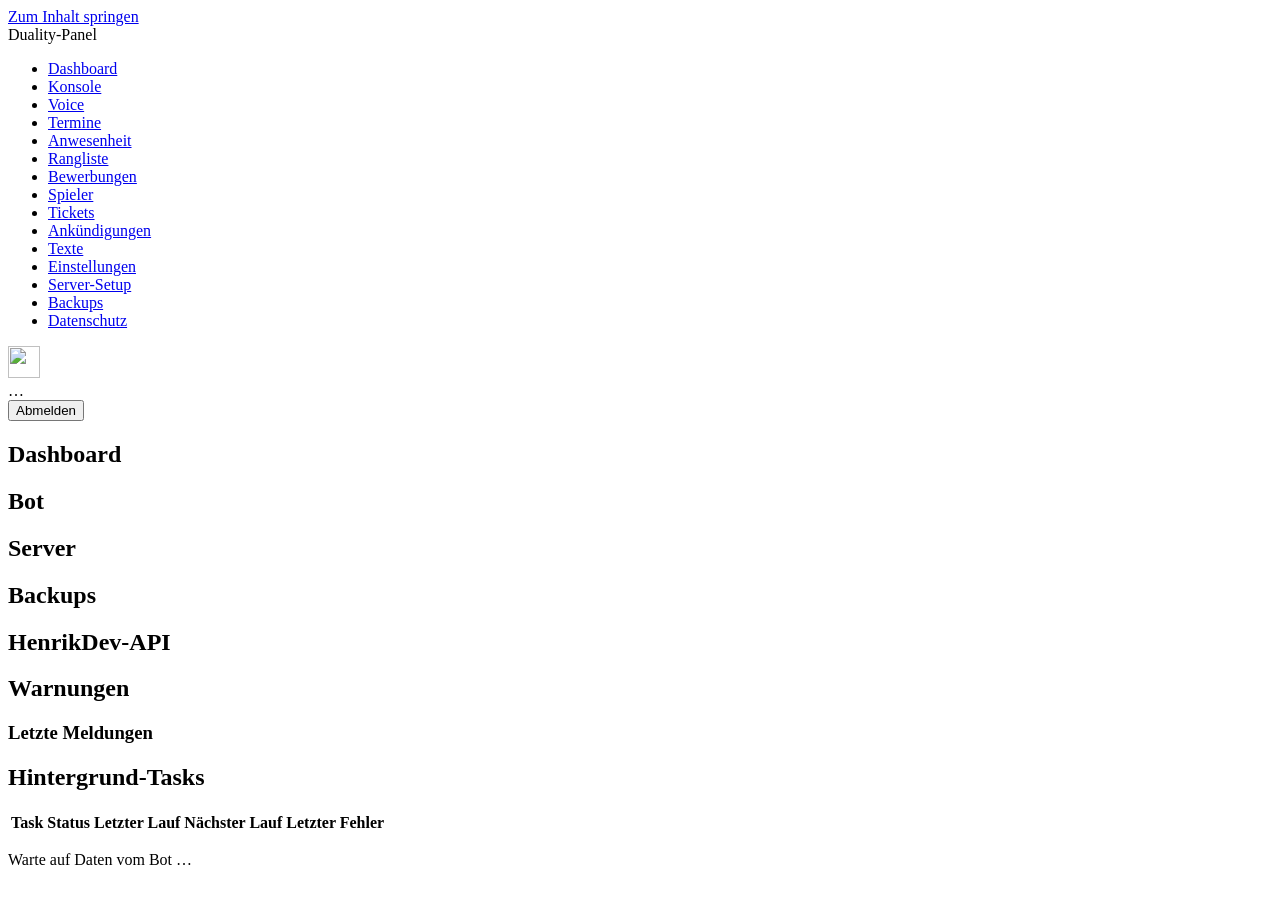
==== panel_static/index.html @ 7f87f7dc "Server-Setup als Diff: Vorschau im Panel, Anwenden für Owner mit Bestätigung" ====
<!doctype html>
<html lang="de">
<head>
  <meta charset="utf-8">
  <meta name="viewport" content="width=device-width, initial-scale=1">
  <title>Duality-Panel</title>
  <link rel="stylesheet" href="/static/panel.css">
  <script src="/static/panel.js" defer></script>
</head>
<body>
  <a class="skip-link" href="#main">Zum Inhalt springen</a>
  <div class="layout">
    <header class="sidebar">
      <div class="brand"><span class="brand-mark" aria-hidden="true"></span>Duality-Panel</div>
      <nav aria-label="Bereiche">
        <ul id="nav">
          <li><a href="#dashboard" data-page="dashboard" data-level="1">Dashboard</a></li>
          <li><a href="#konsole" data-page="konsole" data-level="1">Konsole</a></li>
          <li><a href="#voice" data-page="voice" data-level="1">Voice</a></li>
          <li><a href="#termine" data-page="termine" data-level="1">Termine</a></li>
          <li><a href="#anwesenheit" data-page="anwesenheit" data-level="1">Anwesenheit</a></li>
          <li><a href="#rangliste" data-page="rangliste" data-level="1">Rangliste</a></li>
          <li><a href="#bewerbungen" data-page="bewerbungen" data-level="1">Bewerbungen</a></li>
          <li><a href="#spieler" data-page="spieler" data-level="1">Spieler</a></li>
          <li><a href="#tickets" data-page="tickets" data-level="1">Tickets</a></li>
          <li><a href="#ankuendigungen" data-page="ankuendigungen" data-level="2">Ankündigungen</a></li>
          <li><a href="#texte" data-page="texte" data-level="2">Texte</a></li>
          <li><a href="#einstellungen" data-page="einstellungen" data-level="2">Einstellungen</a></li>
          <li><a href="#setup" data-page="setup" data-level="2">Server-Setup</a></li>
          <li><a href="#backups" data-page="backups" data-level="3">Backups</a></li>
          <li><a href="#datenschutz" data-page="datenschutz" data-level="2">Datenschutz</a></li>
        </ul>
      </nav>
      <div class="user">
        <img id="user-avatar" src="data:," alt="" width="32" height="32">
        <div>
          <div id="user-name">…</div>
          <div class="muted" id="user-role"></div>
        </div>
        <button type="button" class="small" id="logout">Abmelden</button>
      </div>
    </header>

    <main id="main" tabindex="-1">
      <div class="banner" id="connection-banner" role="status" hidden></div>

      <section id="page-dashboard" class="page" aria-labelledby="title-dashboard">
        <h1 id="title-dashboard">Dashboard</h1>
        <div class="grid">
          <article class="card" aria-labelledby="card-bot">
            <h2 id="card-bot">Bot</h2>
            <dl class="stat-list" id="dash-bot"></dl>
          </article>
          <article class="card" aria-labelledby="card-guild">
            <h2 id="card-guild">Server</h2>
            <dl class="stat-list" id="dash-guild"></dl>
          </article>
          <article class="card" aria-labelledby="card-backup">
            <h2 id="card-backup">Backups</h2>
            <dl class="stat-list" id="dash-backup"></dl>
          </article>
          <article class="card" aria-labelledby="card-api">
            <h2 id="card-api">HenrikDev-API</h2>
            <dl class="stat-list" id="dash-api"></dl>
          </article>
        </div>
        <article class="card spaced" aria-labelledby="card-alerts">
          <h2 id="card-alerts">Warnungen</h2>
          <p class="muted small" id="dash-alert-channel"></p>
          <ul class="alert-list" id="dash-alerts-active" aria-label="Aktive Probleme"></ul>
          <h3 class="small muted">Letzte Meldungen</h3>
          <ul class="alert-list" id="dash-alerts-recent" aria-label="Letzte Meldungen"></ul>
        </article>
        <article class="card spaced" aria-labelledby="card-tasks">
          <h2 id="card-tasks">Hintergrund-Tasks</h2>
          <div class="table-wrap">
            <table>
              <thead>
                <tr><th scope="col">Task</th><th scope="col">Status</th><th scope="col">Letzter Lauf</th><th scope="col">Nächster Lauf</th><th scope="col">Letzter Fehler</th></tr>
              </thead>
              <tbody id="dash-tasks"></tbody>
            </table>
          </div>
        </article>
        <p class="muted small" id="dash-updated">Warte auf Daten vom Bot …</p>
      </section>

      <section id="page-voice" class="page" aria-labelledby="title-voice" hidden>
        <h1 id="title-voice">Voice-Kanäle</h1>
        <div class="toolbar">
          <p class="muted" id="voice-summary" role="status">Warte auf Daten vom Bot …</p>
          <label><input type="checkbox" id="voice-hide-empty"> Leere Kanäle ausblenden</label>
        </div>
        <div class="voice-grid" id="voice-list"></div>
      </section>

      <section id="page-termine" class="page" aria-labelledby="title-termine" hidden>
        <h1 id="title-termine">Termine</h1>
        <div class="toolbar">
          <div role="group" aria-label="Ansicht">
            <button type="button" id="events-view-list" aria-pressed="true">Liste</button>
            <button type="button" id="events-view-calendar" aria-pressed="false">Kalender</button>
          </div>
          <label for="events-range">Zeitraum</label>
          <select id="events-range">
            <option value="upcoming">Kommende</option>
            <option value="past">Vergangene</option>
            <option value="all">Alle</option>
          </select>
          <button type="button" class="primary" id="event-new">Neuer Termin</button>
          <span class="muted" id="events-message" role="status"></span>
        </div>
        <div class="card table-wrap" id="events-list-view">
          <table>
            <thead>
              <tr><th scope="col">Wann</th><th scope="col">Termin</th><th scope="col">Antworten</th><th scope="col">Erinnerungen</th><th scope="col"><span class="visually-hidden">Aktionen</span></th></tr>
            </thead>
            <tbody id="events-list"></tbody>
          </table>
        </div>
        <div class="card" id="events-calendar-view" hidden>
          <div class="toolbar calendar-nav">
            <button type="button" id="calendar-prev" aria-label="Vorheriger Monat">‹</button>
            <h2 id="calendar-title" aria-live="polite"></h2>
            <button type="button" id="calendar-next" aria-label="Nächster Monat">›</button>
          </div>
          <div class="table-wrap">
            <table class="calendar">
              <thead><tr><th scope="col">Mo</th><th scope="col">Di</th><th scope="col">Mi</th><th scope="col">Do</th><th scope="col">Fr</th><th scope="col">Sa</th><th scope="col">So</th></tr></thead>
              <tbody id="calendar-body"></tbody>
            </table>
          </div>
        </div>
        <p class="muted small">Termine und Antworten werden nach der Löschfrist (90 Tage) automatisch entfernt.</p>
      </section>

      <section id="page-anwesenheit" class="page" aria-labelledby="title-anwesenheit" hidden>
        <h1 id="title-anwesenheit">Anwesenheit</h1>
        <p class="muted" id="attendance-rules"></p>
        <div class="toolbar">
          <label for="attendance-days">Zeitraum</label>
          <select id="attendance-days">
            <option value="7">Letzte 7 Tage</option>
            <option value="14">Letzte 14 Tage</option>
            <option value="30" selected>Letzte 30 Tage</option>
            <option value="60">Letzte 60 Tage</option>
            <option value="90">Letzte 90 Tage</option>
          </select>
          <a class="button small" id="attendance-csv" href="/api/attendance.csv?days=30" download>Als CSV exportieren</a>
          <span class="muted" id="attendance-summary" role="status"></span>
        </div>
        <div class="card table-wrap">
          <table>
            <thead>
              <tr>
                <th scope="col" aria-sort="ascending"><button type="button" class="sort" data-sort="name">Spieler</button></th>
                <th scope="col"><button type="button" class="sort" data-sort="going">Dabei</button></th>
                <th scope="col"><button type="button" class="sort" data-sort="maybe">Vielleicht</button></th>
                <th scope="col"><button type="button" class="sort" data-sort="declined">Absage</button></th>
                <th scope="col"><button type="button" class="sort" data-sort="none">Keine Reaktion</button></th>
                <th scope="col"><button type="button" class="sort" data-sort="total">Termine</button></th>
                <th scope="col"><button type="button" class="sort" data-sort="rate">Quote</button></th>
              </tr>
            </thead>
            <tbody id="attendance-list"></tbody>
          </table>
        </div>
      </section>

      <section id="page-rangliste" class="page" aria-labelledby="title-rangliste" hidden>
        <h1 id="title-rangliste">Rangliste</h1>
        <p class="muted">Wie <code>/rangliste</code>: alle Spieler mit verknüpfter Riot-ID, höchster Rang zuerst. Der Verlauf zeigt jede Rangänderung seit dem Verknüpfen.</p>
        <div class="card table-wrap">
          <table>
            <thead>
              <tr><th scope="col">Platz</th><th scope="col">Spieler</th><th scope="col">Rang</th><th scope="col">Letzter Abgleich</th><th scope="col">Verlauf</th></tr>
            </thead>
            <tbody id="ranking-list"></tbody>
          </table>
        </div>
      </section>

      <section id="page-bewerbungen" class="page" aria-labelledby="title-bewerbungen" hidden>
        <h1 id="title-bewerbungen">Bewerbungen</h1>
        <p class="muted">Entschieden wird weiter in Discord über die Abstimmung unter der Bewerbung. Die Angaben der Bewerber
          (Name, Kurs, Tracker-Link) stehen nur in der Discord-Nachricht. Abgelehnte und geschlossene Bewerbungen löscht der Bot nach der Löschfrist.</p>
        <div class="toolbar">
          <label for="application-filter">Status</label>
          <select id="application-filter">
            <option value="all">Alle</option>
            <option value="pending">Offen</option>
            <option value="accepted">Angenommen</option>
            <option value="declined">Abgelehnt</option>
            <option value="left">Geschlossen (Server verlassen)</option>
          </select>
          <span class="muted" id="application-count" role="status"></span>
          <button type="button" class="danger" id="new-season" data-level="2">Neue Saison …</button>
        </div>
        <div class="card table-wrap">
          <table>
            <thead>
              <tr><th scope="col">Bewerber</th><th scope="col">Status</th><th scope="col">Eingang</th><th scope="col">Stimmen</th><th scope="col">Entschieden von</th><th scope="col">Nachricht</th></tr>
            </thead>
            <tbody id="application-list"></tbody>
          </table>
        </div>
      </section>

      <section id="page-spieler" class="page" aria-labelledby="title-spieler" hidden>
        <h1 id="title-spieler">Spieler &amp; Profile</h1>
        <p class="muted">Profile aus <code>/riot-id</code> und Bewerbungen. Der Rang wird täglich automatisch abgeglichen.</p>
        <div class="toolbar">
          <label><input type="checkbox" id="players-only" checked> Nur Spieler</label>
          <label class="visually-hidden" for="player-search">Spieler suchen</label>
          <input type="search" id="player-search" placeholder="Name oder Riot-ID …">
          <span class="muted" id="player-message" role="status"></span>
        </div>
        <div class="card table-wrap">
          <table>
            <thead>
              <tr><th scope="col">Person</th><th scope="col">Rolle</th><th scope="col">Riot-ID</th><th scope="col">Rang</th><th scope="col">Letzter Abgleich</th><th scope="col">Main-Rolle</th><th scope="col">Spielbar</th><th scope="col"><span class="visually-hidden">Aktion</span></th></tr>
            </thead>
            <tbody id="player-list"></tbody>
          </table>
        </div>
      </section>

      <section id="page-tickets" class="page" aria-labelledby="title-tickets" hidden>
        <h1 id="title-tickets">Tickets</h1>
        <p class="muted">Die Inhalte stehen nur im privaten Thread in Discord; hier gibt es bewusst nur Status und Link.</p>
        <div class="toolbar">
          <label for="ticket-filter">Anzeigen</label>
          <select id="ticket-filter">
            <option value="open">Offene</option>
            <option value="closed">Geschlossene</option>
            <option value="all">Alle</option>
          </select>
          <span class="muted" id="ticket-count" role="status"></span>
        </div>
        <div class="card table-wrap">
          <table>
            <thead>
              <tr><th scope="col">Gemeldet von</th><th scope="col">Status</th><th scope="col">Erstellt</th><th scope="col">Geschlossen</th><th scope="col">Thread</th></tr>
            </thead>
            <tbody id="ticket-list"></tbody>
          </table>
        </div>
      </section>

      <section id="page-ankuendigungen" class="page" aria-labelledby="title-ankuendigungen" hidden>
        <h1 id="title-ankuendigungen">Ankündigungen</h1>
        <div class="text-layout">
          <form class="card form-grid" id="announcement-form">
            <h2 id="announcement-form-title">Neue Ankündigung</h2>
            <p class="muted small" id="announcement-sent-note" hidden>Diese Ankündigung ist schon gesendet: Nur der Inhalt lässt sich ändern, Kanal und Erwähnung bleiben, und es gibt keinen neuen Ping.</p>
            <label for="announcement-channel">Kanal</label>
            <select id="announcement-channel" required></select>
            <label for="announcement-ping">Erwähnung</label>
            <select id="announcement-ping"><option value="">Niemand</option></select>
            <label for="announcement-title">Titel</label>
            <input id="announcement-title" maxlength="256">
            <label for="announcement-description">Text (Discord-Markdown)</label>
            <textarea id="announcement-description" rows="8" maxlength="4096"></textarea>
            <label for="announcement-color">Farbe</label>
            <input type="color" id="announcement-color" value="#6e46ff">
            <label for="announcement-image">Bild (https-Adresse, optional)</label>
            <input id="announcement-image" type="url" placeholder="https://…">
            <label for="announcement-thumbnail">Vorschaubild oben rechts (https-Adresse, optional)</label>
            <input id="announcement-thumbnail" type="url" placeholder="https://…">
            <label for="announcement-footer">Fußzeile (optional)</label>
            <input id="announcement-footer" maxlength="2048">
            <fieldset class="fieldset">
              <legend>Felder (optional, höchstens 10)</legend>
              <div id="announcement-fields"></div>
              <button type="button" class="small" id="announcement-add-field">Feld hinzufügen</button>
            </fieldset>
            <fieldset class="fieldset" id="announcement-when">
              <legend>Zeitpunkt</legend>
              <label><input type="radio" name="announcement-when" value="now" checked> Sofort senden</label>
              <label><input type="radio" name="announcement-when" value="later"> Planen für (Berliner Zeit)</label>
              <input type="datetime-local" id="announcement-send-at" aria-label="Geplanter Zeitpunkt (Berliner Zeit)">
            </fieldset>
            <p class="form-error" id="announcement-error" role="alert"></p>
            <div class="actions">
              <button type="button" id="announcement-clear">Neu beginnen</button>
              <button type="submit" class="primary" id="announcement-submit">Senden …</button>
            </div>
            <p class="small" id="announcement-message" role="status"></p>
          </form>
          <div>
            <h2 class="small muted">Vorschau</h2>
            <div class="discord-preview">
              <div class="preview-content" id="announcement-preview-content"></div>
              <div class="embed-preview" id="announcement-preview"></div>
            </div>
          </div>
        </div>
        <h2 class="spaced">Geplant und gesendet</h2>
        <div class="card table-wrap">
          <table>
            <thead>
              <tr><th scope="col">Status</th><th scope="col">Kanal</th><th scope="col">Titel</th><th scope="col">Zeitpunkt</th><th scope="col">Von</th><th scope="col"><span class="visually-hidden">Aktionen</span></th></tr>
            </thead>
            <tbody id="announcement-list"></tbody>
          </table>
        </div>
      </section>

      <section id="page-texte" class="page" aria-labelledby="title-texte" hidden>
        <h1 id="title-texte">Texte</h1>
        <p class="muted">Feste Nachrichten in #willkommen, #regeln und #bewerbung werden nach dem Speichern direkt in Discord bearbeitet; Buttons bleiben erhalten.</p>
        <div class="toolbar">
          <label for="text-select">Text</label>
          <select id="text-select"></select>
          <span class="muted small" id="text-meta"></span>
        </div>
        <div class="text-layout">
          <form class="card form-grid" id="text-form">
            <label for="text-editor">Inhalt (Discord-Markdown)</label>
            <textarea id="text-editor" rows="18" aria-describedby="text-counter text-placeholders"></textarea>
            <div class="toolbar">
              <span class="small" id="text-counter" aria-live="polite"></span>
              <span class="muted small" id="text-placeholders"></span>
            </div>
            <p class="form-error" id="text-error" role="alert"></p>
            <div class="actions">
              <button type="button" id="text-reset">Auf Standard zurücksetzen …</button>
              <button type="submit" class="primary" id="text-save">Speichern</button>
            </div>
            <p class="small" id="text-message" role="status"></p>
          </form>
          <div>
            <h2 class="small muted">Vorschau (vereinfacht)</h2>
            <div class="discord-preview"><div class="embed-preview" id="text-preview"></div></div>
            <details class="card spaced">
              <summary>Änderungsverlauf (letzte 20 Fassungen)</summary>
              <ul class="alert-list" id="text-history"></ul>
            </details>
          </div>
        </div>
      </section>

      <section id="page-einstellungen" class="page" aria-labelledby="title-einstellungen" hidden>
        <h1 id="title-einstellungen">Einstellungen</h1>
        <p class="muted">Änderungen wirken sofort, ohne Neustart, und landen mit altem und neuem Wert im Audit-Log.</p>
        <div class="settings-list" id="settings-list"></div>
      </section>

      <section id="page-datenschutz" class="page" aria-labelledby="title-datenschutz" hidden>
        <h1 id="title-datenschutz">Datenschutz</h1>
        <p class="muted">Auskunft und Löschung wie bei <code>/meine-daten</code>, für Anfragen per Mail oder von Personen, die den Server schon verlassen haben.
          Ins Audit-Log kommt nur, dass und von wem eine Auskunft oder Löschung erfolgte, nie die Daten selbst.</p>
        <form class="toolbar" id="privacy-search-form" role="search">
          <label for="privacy-query">Name oder User-ID</label>
          <input type="search" id="privacy-query" required minlength="2" placeholder="z. B. Max oder 123456789012345678">
          <button type="submit" class="primary">Suchen</button>
          <span class="muted small" id="privacy-search-message" role="status"></span>
        </form>
        <ul class="alert-list card" id="privacy-results" hidden></ul>
        <article class="card spaced" id="privacy-detail" hidden aria-labelledby="privacy-person">
          <h2 id="privacy-person"></h2>
          <div class="table-wrap">
            <table>
              <thead><tr><th scope="col">Bereich</th><th scope="col">Einträge</th></tr></thead>
              <tbody id="privacy-sections"></tbody>
            </table>
          </div>
          <details class="spaced">
            <summary>Vollständige Auskunft (JSON)</summary>
            <pre class="log" id="privacy-json"></pre>
          </details>
          <div class="toolbar spaced">
            <a class="button" id="privacy-download" download>Als JSON herunterladen</a>
          </div>
          <form class="form-grid spaced" id="privacy-delete-form">
            <h3>Daten löschen</h3>
            <p class="muted small">Gelöscht werden Profil, Rangverlauf, Teamname, Terminantworten und Bewerbungen samt Nachricht im Staff-Kanal.
              Tickets und Staff-Stimmen bleiben als Nachweis; bei Änderungen im Panel wird nur der Name entfernt. Discord-Rollen und Nachrichten bleiben.
              In Datenbank-Backups stehen die Daten noch, bis diese nach ihrer Aufbewahrungsfrist (Standard 14 Tage) gelöscht werden.</p>
            <label for="privacy-reason">Grund / Anfrage vom (Pflicht)</label>
            <input id="privacy-reason" required minlength="3" maxlength="300" placeholder="z. B. Mail vom 21.10.2026">
            <p class="form-error" id="privacy-error" role="alert"></p>
            <div class="actions"><button type="submit" class="danger">Daten löschen …</button></div>
            <p class="small" id="privacy-message" role="status"></p>
          </form>
        </article>
      </section>

      <section id="page-setup" class="page" aria-labelledby="title-setup" hidden>
        <h1 id="title-setup">Server-Setup</h1>
        <p class="muted">Vorschau dessen, was <code>main.py --apply</code> am Server ändern würde: fehlende Rollen und Kanäle, Rechte,
          Aufräumschritte und die festen Nachrichten. Anwenden darf nur der Owner.</p>
        <div class="toolbar">
          <button type="button" id="setup-refresh">Vorschau neu laden</button>
          <button type="button" class="danger" id="setup-apply" data-level="3" disabled>Anwenden …</button>
          <span class="muted" id="setup-summary" role="status"></span>
        </div>
        <p class="form-error" id="setup-error" role="alert"></p>
        <div id="setup-groups"></div>
      </section>

      <section id="page-backups" class="page" aria-labelledby="title-backups" hidden>
        <h1 id="title-backups">Backups</h1>
        <p class="muted">Jeden Tag um 4:00 Uhr sichert der Bot die Datenbank; alte Backups löscht er nach der eingestellten Frist.
          Zurückspielen geht nur direkt auf dem Server (README, „Backup zurückspielen“). Jeder Download wird im Audit-Log vermerkt.</p>
        <div class="toolbar">
          <button type="button" class="primary" id="backup-create">Jetzt Backup erstellen</button>
          <span id="backup-message" role="status"></span>
        </div>
        <div class="card table-wrap">
          <table>
            <thead>
              <tr><th scope="col">Datei</th><th scope="col">Erstellt</th><th scope="col">Größe</th><th scope="col"><span class="visually-hidden">Aktion</span></th></tr>
            </thead>
            <tbody id="backup-list"></tbody>
          </table>
        </div>
      </section>

      <section id="page-konsole" class="page" aria-labelledby="title-konsole" hidden>
        <h1 id="title-konsole">Konsole</h1>
        <div class="console">
          <div class="console-toolbar">
            <fieldset>
              <legend>Angezeigte Level</legend>
              <label><input type="checkbox" name="log-level" value="DEBUG"> Debug</label>
              <label><input type="checkbox" name="log-level" value="INFO" checked> Info</label>
              <label><input type="checkbox" name="log-level" value="WARNING" checked> Warnung</label>
              <label><input type="checkbox" name="log-level" value="ERROR" checked> Fehler</label>
            </fieldset>
            <label class="visually-hidden" for="log-search">Im Log suchen</label>
            <input type="search" id="log-search" placeholder="Im Log suchen …">
            <button type="button" id="log-pause" aria-pressed="false">Auto-Scroll pausieren</button>
          </div>
          <ol class="log" id="log" aria-label="Log-Ausgabe"></ol>
          <form class="command-line" id="command-form" autocomplete="off">
            <label class="visually-hidden" for="command-input">Befehl</label>
            <input id="command-input" list="command-list" placeholder="Befehl, z. B. help (Tab ergänzt, ↑/↓ Verlauf)"
                   spellcheck="false" autocapitalize="off" maxlength="2100">
            <datalist id="command-list"></datalist>
            <button type="submit" class="primary">Ausführen</button>
          </form>
        </div>
      </section>
    </main>
  </div>

  <dialog id="event-dialog" aria-labelledby="event-dialog-title">
    <form id="event-form" class="form-grid">
      <h2 id="event-dialog-title">Neuer Termin</h2>
      <label for="event-title">Titel</label>
      <input id="event-title" required maxlength="100">
      <label for="event-start">Datum und Uhrzeit (Berliner Zeit)</label>
      <input id="event-start" type="datetime-local" required>
      <label for="event-details">Infos (optional)</label>
      <textarea id="event-details" rows="4" maxlength="1000"></textarea>
      <label id="event-notify-row" hidden><input type="checkbox" id="event-notify"> Zusagen über eine Verschiebung benachrichtigen (erwähnt nur sie)</label>
      <p class="form-error" id="event-error" role="alert"></p>
      <div class="actions">
        <button type="button" id="event-cancel-dialog">Abbrechen</button>
        <button type="submit" class="primary" id="event-save">Veröffentlichen</button>
      </div>
    </form>
  </dialog>

  <dialog id="confirm-dialog" aria-labelledby="confirm-title">
    <form method="dialog">
      <h2 id="confirm-title">Wirklich ausführen?</h2>
      <p id="confirm-text"></p>
      <p class="mono" id="confirm-command"></p>
      <label id="confirm-option-row" hidden><input type="checkbox" id="confirm-option"> <span id="confirm-option-text"></span></label>
      <div class="actions">
        <button value="cancel" type="submit" autofocus>Abbrechen</button>
        <button value="ok" type="submit" class="danger" id="confirm-ok">Ausführen</button>
      </div>
    </form>
  </dialog>
  </div>
</body>
</html>
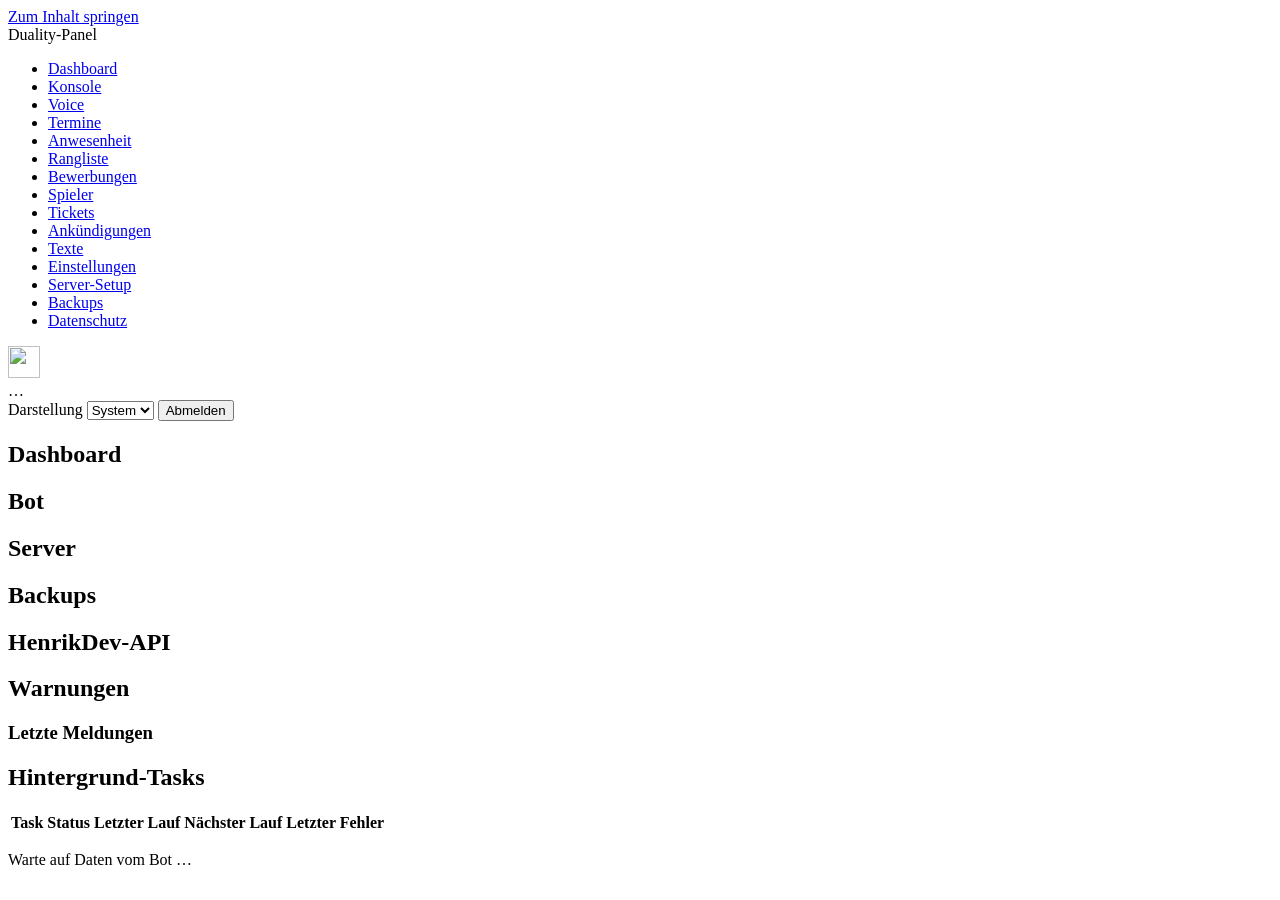
==== commit c827c7fd: "Panel-Design: daisyUI mit Duality-Farben, helles und dunkles Theme mit Umschalter" ====
--- a/panel_static/index.html
+++ b/panel_static/index.html
@@ -4,6 +4,8 @@
   <meta charset="utf-8">
   <meta name="viewport" content="width=device-width, initial-scale=1">
   <title>Duality-Panel</title>
+  <script src="/static/theme.js"></script>
+  <link rel="stylesheet" href="/static/daisyui.css">
   <link rel="stylesheet" href="/static/panel.css">
   <script src="/static/panel.js" defer></script>
 </head>
@@ -13,7 +15,7 @@
     <header class="sidebar">
       <div class="brand"><span class="brand-mark" aria-hidden="true"></span>Duality-Panel</div>
       <nav aria-label="Bereiche">
-        <ul id="nav">
+        <ul class="menu" id="nav">
           <li><a href="#dashboard" data-page="dashboard" data-level="1">Dashboard</a></li>
           <li><a href="#konsole" data-page="konsole" data-level="1">Konsole</a></li>
           <li><a href="#voice" data-page="voice" data-level="1">Voice</a></li>
@@ -37,12 +39,20 @@
           <div id="user-name">…</div>
           <div class="muted" id="user-role"></div>
         </div>
-        <button type="button" class="small" id="logout">Abmelden</button>
+        <div class="user-actions">
+          <label class="visually-hidden" for="theme-select">Darstellung</label>
+          <select class="select select-sm" id="theme-select">
+            <option value="system">System</option>
+            <option value="light">Hell</option>
+            <option value="dark">Dunkel</option>
+          </select>
+          <button type="button" class="btn btn-sm" id="logout">Abmelden</button>
+        </div>
       </div>
     </header>
 
     <main id="main" tabindex="-1">
-      <div class="banner" id="connection-banner" role="status" hidden></div>
+      <div class="alert alert-warning" id="connection-banner" role="status" hidden></div>
 
       <section id="page-dashboard" class="page" aria-labelledby="title-dashboard">
         <h1 id="title-dashboard">Dashboard</h1>
@@ -74,7 +84,7 @@
         <article class="card spaced" aria-labelledby="card-tasks">
           <h2 id="card-tasks">Hintergrund-Tasks</h2>
           <div class="table-wrap">
-            <table>
+            <table class="table">
               <thead>
                 <tr><th scope="col">Task</th><th scope="col">Status</th><th scope="col">Letzter Lauf</th><th scope="col">Nächster Lauf</th><th scope="col">Letzter Fehler</th></tr>
               </thead>
@@ -89,7 +99,7 @@
         <h1 id="title-voice">Voice-Kanäle</h1>
         <div class="toolbar">
           <p class="muted" id="voice-summary" role="status">Warte auf Daten vom Bot …</p>
-          <label><input type="checkbox" id="voice-hide-empty"> Leere Kanäle ausblenden</label>
+          <label><input class="checkbox checkbox-sm" type="checkbox" id="voice-hide-empty"> Leere Kanäle ausblenden</label>
         </div>
         <div class="voice-grid" id="voice-list"></div>
       </section>
@@ -98,20 +108,20 @@
         <h1 id="title-termine">Termine</h1>
         <div class="toolbar">
           <div role="group" aria-label="Ansicht">
-            <button type="button" id="events-view-list" aria-pressed="true">Liste</button>
-            <button type="button" id="events-view-calendar" aria-pressed="false">Kalender</button>
+            <button class="btn" type="button" id="events-view-list" aria-pressed="true">Liste</button>
+            <button class="btn" type="button" id="events-view-calendar" aria-pressed="false">Kalender</button>
           </div>
           <label for="events-range">Zeitraum</label>
-          <select id="events-range">
+          <select class="select" id="events-range">
             <option value="upcoming">Kommende</option>
             <option value="past">Vergangene</option>
             <option value="all">Alle</option>
           </select>
-          <button type="button" class="primary" id="event-new">Neuer Termin</button>
+          <button type="button" class="btn btn-primary" id="event-new">Neuer Termin</button>
           <span class="muted" id="events-message" role="status"></span>
         </div>
         <div class="card table-wrap" id="events-list-view">
-          <table>
+          <table class="table">
             <thead>
               <tr><th scope="col">Wann</th><th scope="col">Termin</th><th scope="col">Antworten</th><th scope="col">Erinnerungen</th><th scope="col"><span class="visually-hidden">Aktionen</span></th></tr>
             </thead>
@@ -120,12 +130,12 @@
         </div>
         <div class="card" id="events-calendar-view" hidden>
           <div class="toolbar calendar-nav">
-            <button type="button" id="calendar-prev" aria-label="Vorheriger Monat">‹</button>
+            <button class="btn" type="button" id="calendar-prev" aria-label="Vorheriger Monat">‹</button>
             <h2 id="calendar-title" aria-live="polite"></h2>
-            <button type="button" id="calendar-next" aria-label="Nächster Monat">›</button>
+            <button class="btn" type="button" id="calendar-next" aria-label="Nächster Monat">›</button>
           </div>
           <div class="table-wrap">
-            <table class="calendar">
+            <table class="table calendar">
               <thead><tr><th scope="col">Mo</th><th scope="col">Di</th><th scope="col">Mi</th><th scope="col">Do</th><th scope="col">Fr</th><th scope="col">Sa</th><th scope="col">So</th></tr></thead>
               <tbody id="calendar-body"></tbody>
             </table>
@@ -139,18 +149,18 @@
         <p class="muted" id="attendance-rules"></p>
         <div class="toolbar">
           <label for="attendance-days">Zeitraum</label>
-          <select id="attendance-days">
+          <select class="select" id="attendance-days">
             <option value="7">Letzte 7 Tage</option>
             <option value="14">Letzte 14 Tage</option>
             <option value="30" selected>Letzte 30 Tage</option>
             <option value="60">Letzte 60 Tage</option>
             <option value="90">Letzte 90 Tage</option>
           </select>
-          <a class="button small" id="attendance-csv" href="/api/attendance.csv?days=30" download>Als CSV exportieren</a>
+          <a class="btn btn-sm" id="attendance-csv" href="/api/attendance.csv?days=30" download>Als CSV exportieren</a>
           <span class="muted" id="attendance-summary" role="status"></span>
         </div>
         <div class="card table-wrap">
-          <table>
+          <table class="table">
             <thead>
               <tr>
                 <th scope="col" aria-sort="ascending"><button type="button" class="sort" data-sort="name">Spieler</button></th>
@@ -171,7 +181,7 @@
         <h1 id="title-rangliste">Rangliste</h1>
         <p class="muted">Wie <code>/rangliste</code>: alle Spieler mit verknüpfter Riot-ID, höchster Rang zuerst. Der Verlauf zeigt jede Rangänderung seit dem Verknüpfen.</p>
         <div class="card table-wrap">
-          <table>
+          <table class="table">
             <thead>
               <tr><th scope="col">Platz</th><th scope="col">Spieler</th><th scope="col">Rang</th><th scope="col">Letzter Abgleich</th><th scope="col">Verlauf</th></tr>
             </thead>
@@ -186,7 +196,7 @@
           (Name, Kurs, Tracker-Link) stehen nur in der Discord-Nachricht. Abgelehnte und geschlossene Bewerbungen löscht der Bot nach der Löschfrist.</p>
         <div class="toolbar">
           <label for="application-filter">Status</label>
-          <select id="application-filter">
+          <select class="select" id="application-filter">
             <option value="all">Alle</option>
             <option value="pending">Offen</option>
             <option value="accepted">Angenommen</option>
@@ -194,10 +204,10 @@
             <option value="left">Geschlossen (Server verlassen)</option>
           </select>
           <span class="muted" id="application-count" role="status"></span>
-          <button type="button" class="danger" id="new-season" data-level="2">Neue Saison …</button>
-        </div>
-        <div class="card table-wrap">
-          <table>
+          <button type="button" class="btn btn-error btn-outline" id="new-season" data-level="2">Neue Saison …</button>
+        </div>
+        <div class="card table-wrap">
+          <table class="table">
             <thead>
               <tr><th scope="col">Bewerber</th><th scope="col">Status</th><th scope="col">Eingang</th><th scope="col">Stimmen</th><th scope="col">Entschieden von</th><th scope="col">Nachricht</th></tr>
             </thead>
@@ -210,13 +220,13 @@
         <h1 id="title-spieler">Spieler &amp; Profile</h1>
         <p class="muted">Profile aus <code>/riot-id</code> und Bewerbungen. Der Rang wird täglich automatisch abgeglichen.</p>
         <div class="toolbar">
-          <label><input type="checkbox" id="players-only" checked> Nur Spieler</label>
+          <label><input class="checkbox checkbox-sm" type="checkbox" id="players-only" checked> Nur Spieler</label>
           <label class="visually-hidden" for="player-search">Spieler suchen</label>
-          <input type="search" id="player-search" placeholder="Name oder Riot-ID …">
+          <input class="input" type="search" id="player-search" placeholder="Name oder Riot-ID …">
           <span class="muted" id="player-message" role="status"></span>
         </div>
         <div class="card table-wrap">
-          <table>
+          <table class="table">
             <thead>
               <tr><th scope="col">Person</th><th scope="col">Rolle</th><th scope="col">Riot-ID</th><th scope="col">Rang</th><th scope="col">Letzter Abgleich</th><th scope="col">Main-Rolle</th><th scope="col">Spielbar</th><th scope="col"><span class="visually-hidden">Aktion</span></th></tr>
             </thead>
@@ -230,7 +240,7 @@
         <p class="muted">Die Inhalte stehen nur im privaten Thread in Discord; hier gibt es bewusst nur Status und Link.</p>
         <div class="toolbar">
           <label for="ticket-filter">Anzeigen</label>
-          <select id="ticket-filter">
+          <select class="select" id="ticket-filter">
             <option value="open">Offene</option>
             <option value="closed">Geschlossene</option>
             <option value="all">Alle</option>
@@ -238,7 +248,7 @@
           <span class="muted" id="ticket-count" role="status"></span>
         </div>
         <div class="card table-wrap">
-          <table>
+          <table class="table">
             <thead>
               <tr><th scope="col">Gemeldet von</th><th scope="col">Status</th><th scope="col">Erstellt</th><th scope="col">Geschlossen</th><th scope="col">Thread</th></tr>
             </thead>
@@ -254,36 +264,36 @@
             <h2 id="announcement-form-title">Neue Ankündigung</h2>
             <p class="muted small" id="announcement-sent-note" hidden>Diese Ankündigung ist schon gesendet: Nur der Inhalt lässt sich ändern, Kanal und Erwähnung bleiben, und es gibt keinen neuen Ping.</p>
             <label for="announcement-channel">Kanal</label>
-            <select id="announcement-channel" required></select>
+            <select class="select" id="announcement-channel" required></select>
             <label for="announcement-ping">Erwähnung</label>
-            <select id="announcement-ping"><option value="">Niemand</option></select>
+            <select class="select" id="announcement-ping"><option value="">Niemand</option></select>
             <label for="announcement-title">Titel</label>
-            <input id="announcement-title" maxlength="256">
+            <input class="input" id="announcement-title" maxlength="256">
             <label for="announcement-description">Text (Discord-Markdown)</label>
-            <textarea id="announcement-description" rows="8" maxlength="4096"></textarea>
+            <textarea class="textarea" id="announcement-description" rows="8" maxlength="4096"></textarea>
             <label for="announcement-color">Farbe</label>
-            <input type="color" id="announcement-color" value="#6e46ff">
+            <input class="color-input" type="color" id="announcement-color" value="#eb1b29">
             <label for="announcement-image">Bild (https-Adresse, optional)</label>
-            <input id="announcement-image" type="url" placeholder="https://…">
+            <input class="input" id="announcement-image" type="url" placeholder="https://…">
             <label for="announcement-thumbnail">Vorschaubild oben rechts (https-Adresse, optional)</label>
-            <input id="announcement-thumbnail" type="url" placeholder="https://…">
+            <input class="input" id="announcement-thumbnail" type="url" placeholder="https://…">
             <label for="announcement-footer">Fußzeile (optional)</label>
-            <input id="announcement-footer" maxlength="2048">
-            <fieldset class="fieldset">
+            <input class="input" id="announcement-footer" maxlength="2048">
+            <fieldset class="fieldset-box">
               <legend>Felder (optional, höchstens 10)</legend>
               <div id="announcement-fields"></div>
-              <button type="button" class="small" id="announcement-add-field">Feld hinzufügen</button>
+              <button type="button" class="btn btn-sm" id="announcement-add-field">Feld hinzufügen</button>
             </fieldset>
-            <fieldset class="fieldset" id="announcement-when">
+            <fieldset class="fieldset-box" id="announcement-when">
               <legend>Zeitpunkt</legend>
-              <label><input type="radio" name="announcement-when" value="now" checked> Sofort senden</label>
-              <label><input type="radio" name="announcement-when" value="later"> Planen für (Berliner Zeit)</label>
-              <input type="datetime-local" id="announcement-send-at" aria-label="Geplanter Zeitpunkt (Berliner Zeit)">
+              <label><input class="radio radio-sm" type="radio" name="announcement-when" value="now" checked> Sofort senden</label>
+              <label><input class="radio radio-sm" type="radio" name="announcement-when" value="later"> Planen für (Berliner Zeit)</label>
+              <input class="input" type="datetime-local" id="announcement-send-at" aria-label="Geplanter Zeitpunkt (Berliner Zeit)">
             </fieldset>
             <p class="form-error" id="announcement-error" role="alert"></p>
             <div class="actions">
-              <button type="button" id="announcement-clear">Neu beginnen</button>
-              <button type="submit" class="primary" id="announcement-submit">Senden …</button>
+              <button class="btn" type="button" id="announcement-clear">Neu beginnen</button>
+              <button type="submit" class="btn btn-primary" id="announcement-submit">Senden …</button>
             </div>
             <p class="small" id="announcement-message" role="status"></p>
           </form>
@@ -297,7 +307,7 @@
         </div>
         <h2 class="spaced">Geplant und gesendet</h2>
         <div class="card table-wrap">
-          <table>
+          <table class="table">
             <thead>
               <tr><th scope="col">Status</th><th scope="col">Kanal</th><th scope="col">Titel</th><th scope="col">Zeitpunkt</th><th scope="col">Von</th><th scope="col"><span class="visually-hidden">Aktionen</span></th></tr>
             </thead>
@@ -311,21 +321,21 @@
         <p class="muted">Feste Nachrichten in #willkommen, #regeln und #bewerbung werden nach dem Speichern direkt in Discord bearbeitet; Buttons bleiben erhalten.</p>
         <div class="toolbar">
           <label for="text-select">Text</label>
-          <select id="text-select"></select>
+          <select class="select" id="text-select"></select>
           <span class="muted small" id="text-meta"></span>
         </div>
         <div class="text-layout">
           <form class="card form-grid" id="text-form">
             <label for="text-editor">Inhalt (Discord-Markdown)</label>
-            <textarea id="text-editor" rows="18" aria-describedby="text-counter text-placeholders"></textarea>
+            <textarea class="textarea" id="text-editor" rows="18" aria-describedby="text-counter text-placeholders"></textarea>
             <div class="toolbar">
               <span class="small" id="text-counter" aria-live="polite"></span>
               <span class="muted small" id="text-placeholders"></span>
             </div>
             <p class="form-error" id="text-error" role="alert"></p>
             <div class="actions">
-              <button type="button" id="text-reset">Auf Standard zurücksetzen …</button>
-              <button type="submit" class="primary" id="text-save">Speichern</button>
+              <button class="btn" type="button" id="text-reset">Auf Standard zurücksetzen …</button>
+              <button type="submit" class="btn btn-primary" id="text-save">Speichern</button>
             </div>
             <p class="small" id="text-message" role="status"></p>
           </form>
@@ -352,15 +362,15 @@
           Ins Audit-Log kommt nur, dass und von wem eine Auskunft oder Löschung erfolgte, nie die Daten selbst.</p>
         <form class="toolbar" id="privacy-search-form" role="search">
           <label for="privacy-query">Name oder User-ID</label>
-          <input type="search" id="privacy-query" required minlength="2" placeholder="z. B. Max oder 123456789012345678">
-          <button type="submit" class="primary">Suchen</button>
+          <input class="input" type="search" id="privacy-query" required minlength="2" placeholder="z. B. Max oder 123456789012345678">
+          <button type="submit" class="btn btn-primary">Suchen</button>
           <span class="muted small" id="privacy-search-message" role="status"></span>
         </form>
         <ul class="alert-list card" id="privacy-results" hidden></ul>
         <article class="card spaced" id="privacy-detail" hidden aria-labelledby="privacy-person">
           <h2 id="privacy-person"></h2>
           <div class="table-wrap">
-            <table>
+            <table class="table">
               <thead><tr><th scope="col">Bereich</th><th scope="col">Einträge</th></tr></thead>
               <tbody id="privacy-sections"></tbody>
             </table>
@@ -370,7 +380,7 @@
             <pre class="log" id="privacy-json"></pre>
           </details>
           <div class="toolbar spaced">
-            <a class="button" id="privacy-download" download>Als JSON herunterladen</a>
+            <a class="btn" id="privacy-download" download>Als JSON herunterladen</a>
           </div>
           <form class="form-grid spaced" id="privacy-delete-form">
             <h3>Daten löschen</h3>
@@ -378,9 +388,9 @@
               Tickets und Staff-Stimmen bleiben als Nachweis; bei Änderungen im Panel wird nur der Name entfernt. Discord-Rollen und Nachrichten bleiben.
               In Datenbank-Backups stehen die Daten noch, bis diese nach ihrer Aufbewahrungsfrist (Standard 14 Tage) gelöscht werden.</p>
             <label for="privacy-reason">Grund / Anfrage vom (Pflicht)</label>
-            <input id="privacy-reason" required minlength="3" maxlength="300" placeholder="z. B. Mail vom 21.10.2026">
+            <input class="input" id="privacy-reason" required minlength="3" maxlength="300" placeholder="z. B. Mail vom 21.10.2026">
             <p class="form-error" id="privacy-error" role="alert"></p>
-            <div class="actions"><button type="submit" class="danger">Daten löschen …</button></div>
+            <div class="actions"><button type="submit" class="btn btn-error btn-outline">Daten löschen …</button></div>
             <p class="small" id="privacy-message" role="status"></p>
           </form>
         </article>
@@ -391,8 +401,8 @@
         <p class="muted">Vorschau dessen, was <code>main.py --apply</code> am Server ändern würde: fehlende Rollen und Kanäle, Rechte,
           Aufräumschritte und die festen Nachrichten. Anwenden darf nur der Owner.</p>
         <div class="toolbar">
-          <button type="button" id="setup-refresh">Vorschau neu laden</button>
-          <button type="button" class="danger" id="setup-apply" data-level="3" disabled>Anwenden …</button>
+          <button class="btn" type="button" id="setup-refresh">Vorschau neu laden</button>
+          <button type="button" class="btn btn-error btn-outline" id="setup-apply" data-level="3" disabled>Anwenden …</button>
           <span class="muted" id="setup-summary" role="status"></span>
         </div>
         <p class="form-error" id="setup-error" role="alert"></p>
@@ -404,11 +414,11 @@
         <p class="muted">Jeden Tag um 4:00 Uhr sichert der Bot die Datenbank; alte Backups löscht er nach der eingestellten Frist.
           Zurückspielen geht nur direkt auf dem Server (README, „Backup zurückspielen“). Jeder Download wird im Audit-Log vermerkt.</p>
         <div class="toolbar">
-          <button type="button" class="primary" id="backup-create">Jetzt Backup erstellen</button>
+          <button type="button" class="btn btn-primary" id="backup-create">Jetzt Backup erstellen</button>
           <span id="backup-message" role="status"></span>
         </div>
         <div class="card table-wrap">
-          <table>
+          <table class="table">
             <thead>
               <tr><th scope="col">Datei</th><th scope="col">Erstellt</th><th scope="col">Größe</th><th scope="col"><span class="visually-hidden">Aktion</span></th></tr>
             </thead>
@@ -423,58 +433,57 @@
           <div class="console-toolbar">
             <fieldset>
               <legend>Angezeigte Level</legend>
-              <label><input type="checkbox" name="log-level" value="DEBUG"> Debug</label>
-              <label><input type="checkbox" name="log-level" value="INFO" checked> Info</label>
-              <label><input type="checkbox" name="log-level" value="WARNING" checked> Warnung</label>
-              <label><input type="checkbox" name="log-level" value="ERROR" checked> Fehler</label>
+              <label><input class="checkbox checkbox-sm" type="checkbox" name="log-level" value="DEBUG"> Debug</label>
+              <label><input class="checkbox checkbox-sm" type="checkbox" name="log-level" value="INFO" checked> Info</label>
+              <label><input class="checkbox checkbox-sm" type="checkbox" name="log-level" value="WARNING" checked> Warnung</label>
+              <label><input class="checkbox checkbox-sm" type="checkbox" name="log-level" value="ERROR" checked> Fehler</label>
             </fieldset>
             <label class="visually-hidden" for="log-search">Im Log suchen</label>
-            <input type="search" id="log-search" placeholder="Im Log suchen …">
-            <button type="button" id="log-pause" aria-pressed="false">Auto-Scroll pausieren</button>
+            <input class="input" type="search" id="log-search" placeholder="Im Log suchen …">
+            <button class="btn" type="button" id="log-pause" aria-pressed="false">Auto-Scroll pausieren</button>
           </div>
           <ol class="log" id="log" aria-label="Log-Ausgabe"></ol>
           <form class="command-line" id="command-form" autocomplete="off">
             <label class="visually-hidden" for="command-input">Befehl</label>
-            <input id="command-input" list="command-list" placeholder="Befehl, z. B. help (Tab ergänzt, ↑/↓ Verlauf)"
+            <input class="input" id="command-input" list="command-list" placeholder="Befehl, z. B. help (Tab ergänzt, ↑/↓ Verlauf)"
                    spellcheck="false" autocapitalize="off" maxlength="2100">
             <datalist id="command-list"></datalist>
-            <button type="submit" class="primary">Ausführen</button>
+            <button type="submit" class="btn btn-primary">Ausführen</button>
           </form>
         </div>
       </section>
     </main>
   </div>
 
-  <dialog id="event-dialog" aria-labelledby="event-dialog-title">
-    <form id="event-form" class="form-grid">
+  <dialog class="modal" id="event-dialog" aria-labelledby="event-dialog-title">
+    <form id="event-form" class="modal-box form-grid">
       <h2 id="event-dialog-title">Neuer Termin</h2>
       <label for="event-title">Titel</label>
-      <input id="event-title" required maxlength="100">
+      <input class="input" id="event-title" required maxlength="100">
       <label for="event-start">Datum und Uhrzeit (Berliner Zeit)</label>
-      <input id="event-start" type="datetime-local" required>
+      <input class="input" id="event-start" type="datetime-local" required>
       <label for="event-details">Infos (optional)</label>
-      <textarea id="event-details" rows="4" maxlength="1000"></textarea>
-      <label id="event-notify-row" hidden><input type="checkbox" id="event-notify"> Zusagen über eine Verschiebung benachrichtigen (erwähnt nur sie)</label>
+      <textarea class="textarea" id="event-details" rows="4" maxlength="1000"></textarea>
+      <label id="event-notify-row" hidden><input class="checkbox checkbox-sm" type="checkbox" id="event-notify"> Zusagen über eine Verschiebung benachrichtigen (erwähnt nur sie)</label>
       <p class="form-error" id="event-error" role="alert"></p>
-      <div class="actions">
-        <button type="button" id="event-cancel-dialog">Abbrechen</button>
-        <button type="submit" class="primary" id="event-save">Veröffentlichen</button>
+      <div class="modal-action">
+        <button class="btn" type="button" id="event-cancel-dialog">Abbrechen</button>
+        <button type="submit" class="btn btn-primary" id="event-save">Veröffentlichen</button>
       </div>
     </form>
   </dialog>
 
-  <dialog id="confirm-dialog" aria-labelledby="confirm-title">
-    <form method="dialog">
+  <dialog class="modal" id="confirm-dialog" aria-labelledby="confirm-title">
+    <form class="modal-box" method="dialog">
       <h2 id="confirm-title">Wirklich ausführen?</h2>
       <p id="confirm-text"></p>
       <p class="mono" id="confirm-command"></p>
-      <label id="confirm-option-row" hidden><input type="checkbox" id="confirm-option"> <span id="confirm-option-text"></span></label>
-      <div class="actions">
-        <button value="cancel" type="submit" autofocus>Abbrechen</button>
-        <button value="ok" type="submit" class="danger" id="confirm-ok">Ausführen</button>
+      <label id="confirm-option-row" hidden><input class="checkbox checkbox-sm" type="checkbox" id="confirm-option"> <span id="confirm-option-text"></span></label>
+      <div class="modal-action">
+        <button class="btn" value="cancel" type="submit" autofocus>Abbrechen</button>
+        <button value="ok" type="submit" class="btn btn-error btn-outline" id="confirm-ok">Ausführen</button>
       </div>
     </form>
   </dialog>
-  </div>
 </body>
 </html>
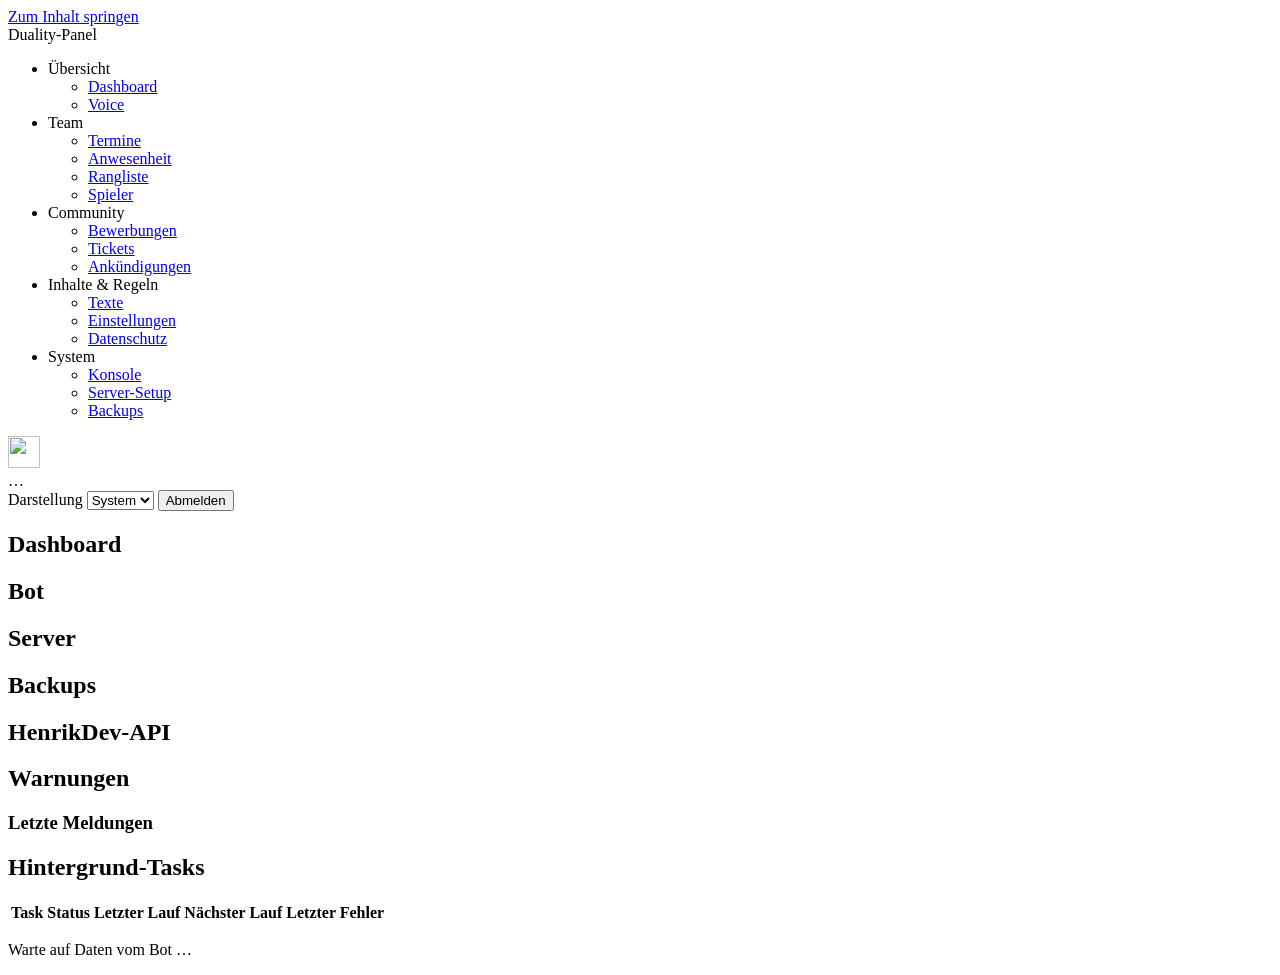
==== commit 241b9987: "Panel: Navigation in Kategorien gegliedert" ====
--- a/panel_static/index.html
+++ b/panel_static/index.html
@@ -16,21 +16,46 @@
       <div class="brand"><span class="brand-mark" aria-hidden="true"></span>Duality-Panel</div>
       <nav aria-label="Bereiche">
         <ul class="menu" id="nav">
-          <li><a href="#dashboard" data-page="dashboard" data-level="1">Dashboard</a></li>
-          <li><a href="#konsole" data-page="konsole" data-level="1">Konsole</a></li>
-          <li><a href="#voice" data-page="voice" data-level="1">Voice</a></li>
-          <li><a href="#termine" data-page="termine" data-level="1">Termine</a></li>
-          <li><a href="#anwesenheit" data-page="anwesenheit" data-level="1">Anwesenheit</a></li>
-          <li><a href="#rangliste" data-page="rangliste" data-level="1">Rangliste</a></li>
-          <li><a href="#bewerbungen" data-page="bewerbungen" data-level="1">Bewerbungen</a></li>
-          <li><a href="#spieler" data-page="spieler" data-level="1">Spieler</a></li>
-          <li><a href="#tickets" data-page="tickets" data-level="1">Tickets</a></li>
-          <li><a href="#ankuendigungen" data-page="ankuendigungen" data-level="2">Ankündigungen</a></li>
-          <li><a href="#texte" data-page="texte" data-level="2">Texte</a></li>
-          <li><a href="#einstellungen" data-page="einstellungen" data-level="2">Einstellungen</a></li>
-          <li><a href="#setup" data-page="setup" data-level="2">Server-Setup</a></li>
-          <li><a href="#backups" data-page="backups" data-level="3">Backups</a></li>
-          <li><a href="#datenschutz" data-page="datenschutz" data-level="2">Datenschutz</a></li>
+          <li class="nav-group">
+            <span class="menu-title" id="nav-uebersicht">Übersicht</span>
+            <ul aria-labelledby="nav-uebersicht">
+              <li><a href="#dashboard" data-page="dashboard" data-level="1">Dashboard</a></li>
+              <li><a href="#voice" data-page="voice" data-level="1">Voice</a></li>
+            </ul>
+          </li>
+          <li class="nav-group">
+            <span class="menu-title" id="nav-team">Team</span>
+            <ul aria-labelledby="nav-team">
+              <li><a href="#termine" data-page="termine" data-level="1">Termine</a></li>
+              <li><a href="#anwesenheit" data-page="anwesenheit" data-level="1">Anwesenheit</a></li>
+              <li><a href="#rangliste" data-page="rangliste" data-level="1">Rangliste</a></li>
+              <li><a href="#spieler" data-page="spieler" data-level="1">Spieler</a></li>
+            </ul>
+          </li>
+          <li class="nav-group">
+            <span class="menu-title" id="nav-community">Community</span>
+            <ul aria-labelledby="nav-community">
+              <li><a href="#bewerbungen" data-page="bewerbungen" data-level="1">Bewerbungen</a></li>
+              <li><a href="#tickets" data-page="tickets" data-level="1">Tickets</a></li>
+              <li><a href="#ankuendigungen" data-page="ankuendigungen" data-level="2">Ankündigungen</a></li>
+            </ul>
+          </li>
+          <li class="nav-group">
+            <span class="menu-title" id="nav-inhalte">Inhalte &amp; Regeln</span>
+            <ul aria-labelledby="nav-inhalte">
+              <li><a href="#texte" data-page="texte" data-level="2">Texte</a></li>
+              <li><a href="#einstellungen" data-page="einstellungen" data-level="2">Einstellungen</a></li>
+              <li><a href="#datenschutz" data-page="datenschutz" data-level="2">Datenschutz</a></li>
+            </ul>
+          </li>
+          <li class="nav-group">
+            <span class="menu-title" id="nav-system">System</span>
+            <ul aria-labelledby="nav-system">
+              <li><a href="#konsole" data-page="konsole" data-level="1">Konsole</a></li>
+              <li><a href="#setup" data-page="setup" data-level="2">Server-Setup</a></li>
+              <li><a href="#backups" data-page="backups" data-level="3">Backups</a></li>
+            </ul>
+          </li>
         </ul>
       </nav>
       <div class="user">
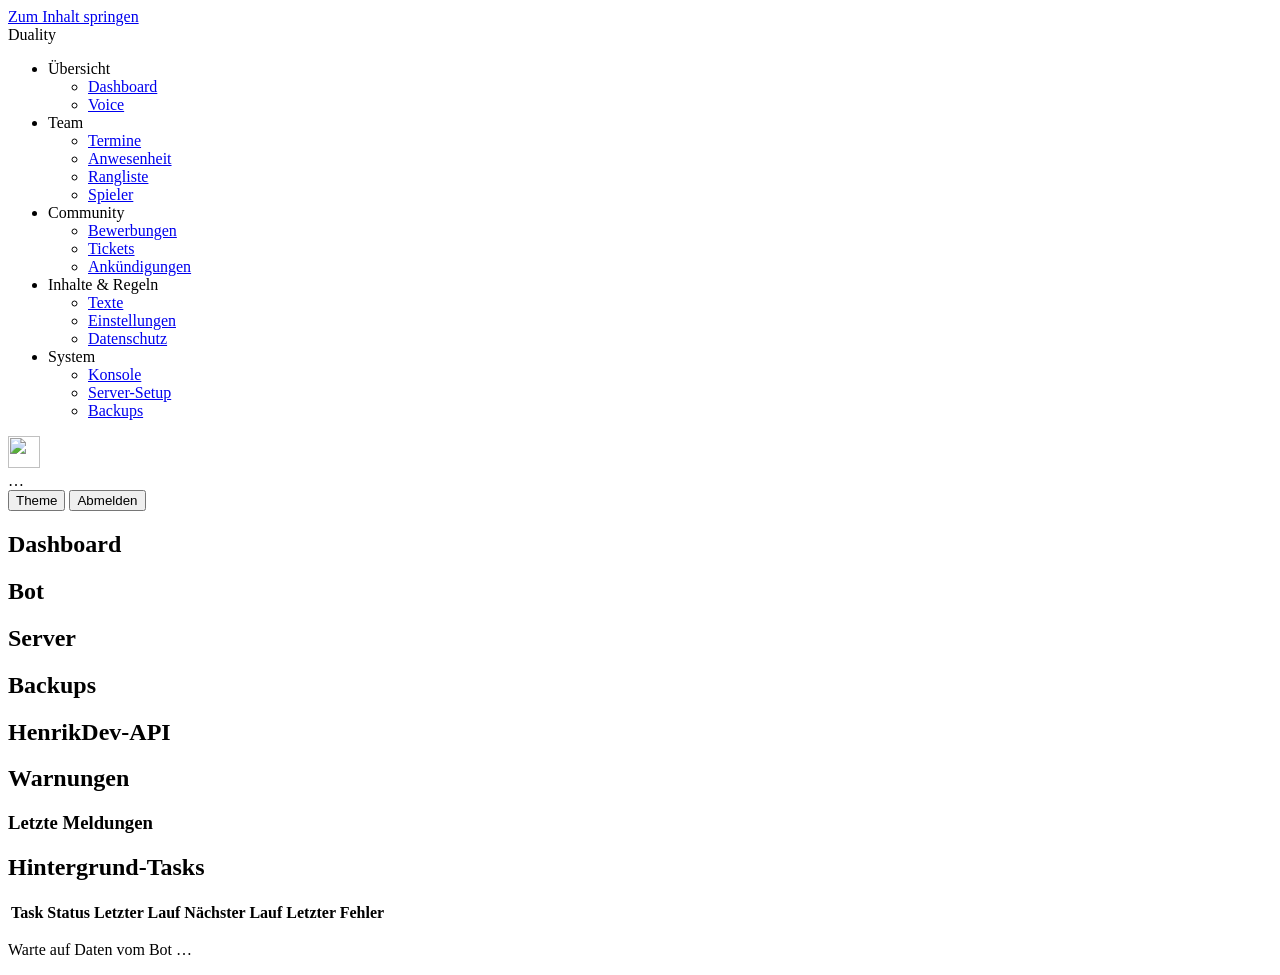
==== commit 46e9a8a0: "Panel-Design nach Variant-Entwurf: schwarze Seitenleiste, kantiger Stil, Monospace-Daten" ====
--- a/panel_static/index.html
+++ b/panel_static/index.html
@@ -12,8 +12,8 @@
 <body>
   <a class="skip-link" href="#main">Zum Inhalt springen</a>
   <div class="layout">
-    <header class="sidebar">
-      <div class="brand"><span class="brand-mark" aria-hidden="true"></span>Duality-Panel</div>
+    <header class="sidebar" data-theme="duality-dark">
+      <div class="brand"><span class="brand-mark" aria-hidden="true"></span>Duality</div>
       <nav aria-label="Bereiche">
         <ul class="menu" id="nav">
           <li class="nav-group">
@@ -65,13 +65,8 @@
           <div class="muted" id="user-role"></div>
         </div>
         <div class="user-actions">
-          <label class="visually-hidden" for="theme-select">Darstellung</label>
-          <select class="select select-sm" id="theme-select">
-            <option value="system">System</option>
-            <option value="light">Hell</option>
-            <option value="dark">Dunkel</option>
-          </select>
-          <button type="button" class="btn btn-sm" id="logout">Abmelden</button>
+          <button type="button" class="btn btn-sm" id="theme-toggle">Theme</button>
+          <button type="button" class="btn btn-sm btn-error btn-outline" id="logout">Abmelden</button>
         </div>
       </div>
     </header>
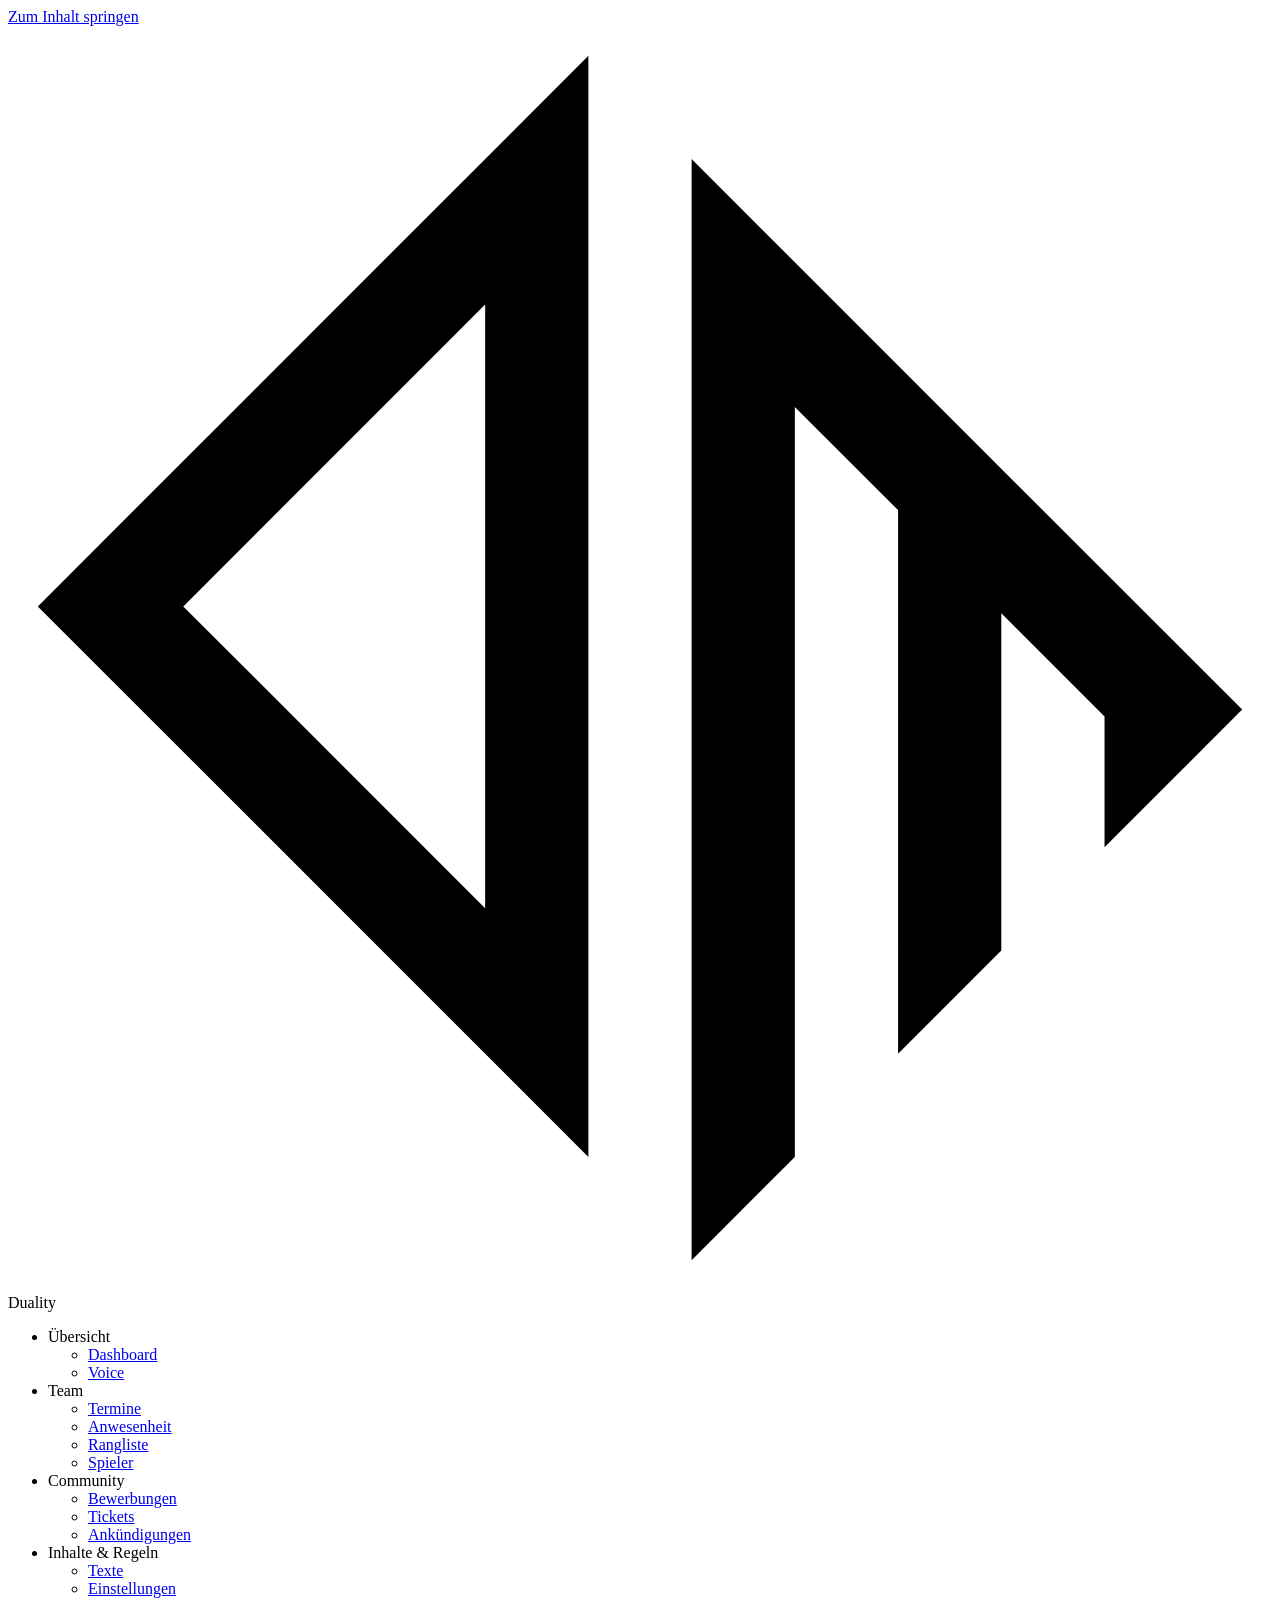
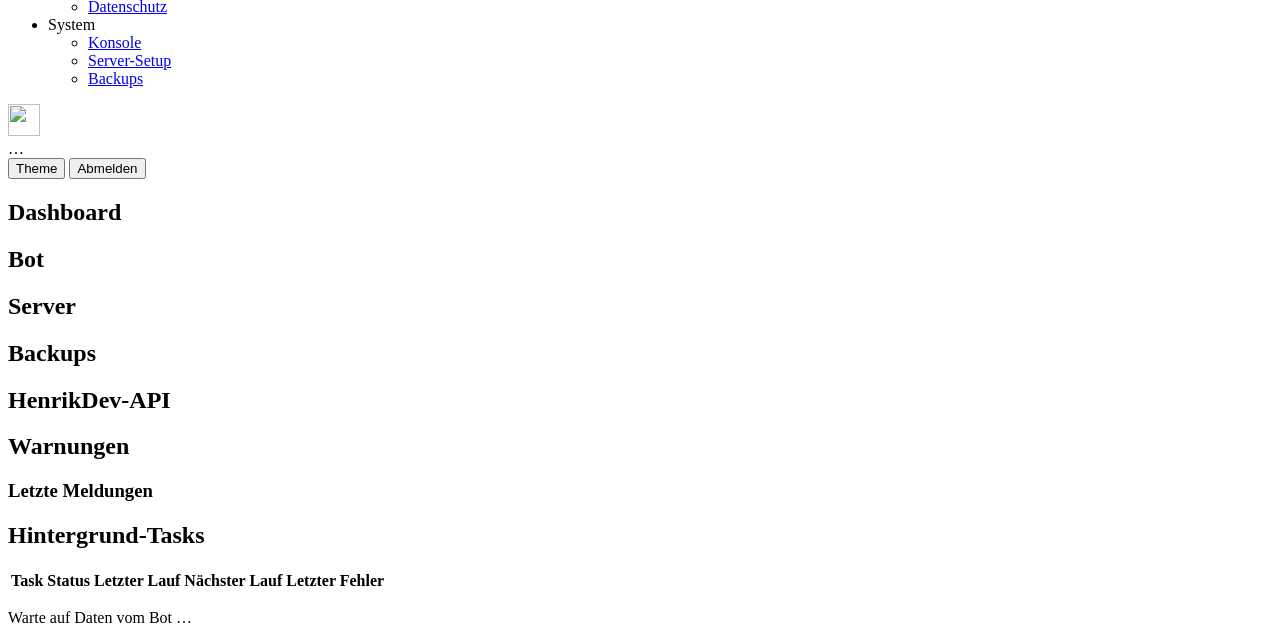
==== commit b169451b: "Panel: Duality-Logo statt Raute, Favicon" ====
--- a/panel_static/index.html
+++ b/panel_static/index.html
@@ -4,6 +4,7 @@
   <meta charset="utf-8">
   <meta name="viewport" content="width=device-width, initial-scale=1">
   <title>Duality-Panel</title>
+  <link rel="icon" href="/static/favicon.svg" type="image/svg+xml">
   <script src="/static/theme.js"></script>
   <link rel="stylesheet" href="/static/daisyui.css">
   <link rel="stylesheet" href="/static/panel.css">
@@ -13,7 +14,7 @@
   <a class="skip-link" href="#main">Zum Inhalt springen</a>
   <div class="layout">
     <header class="sidebar" data-theme="duality-dark">
-      <div class="brand"><span class="brand-mark" aria-hidden="true"></span>Duality</div>
+      <div class="brand"><svg class="brand-logo" viewBox="190 190 700 700" aria-hidden="true" focusable="false"><path class="logo-base" d="M206.5 511.416 L511.416 206.5 L511.416 816.331 Z M454.247 344.256 L287.087 511.416 L454.247 678.575 Z"/><path class="logo-red" d="M568.584 873.5 L568.584 263.669 L873.5 568.584 L797.258 644.826 L797.258 572.434 L740.09 515.265 L740.09 701.994 L682.921 759.163 L682.921 458.097 L625.753 400.928 L625.753 816.331 Z"/></svg>Duality</div>
       <nav aria-label="Bereiche">
         <ul class="menu" id="nav">
           <li class="nav-group">
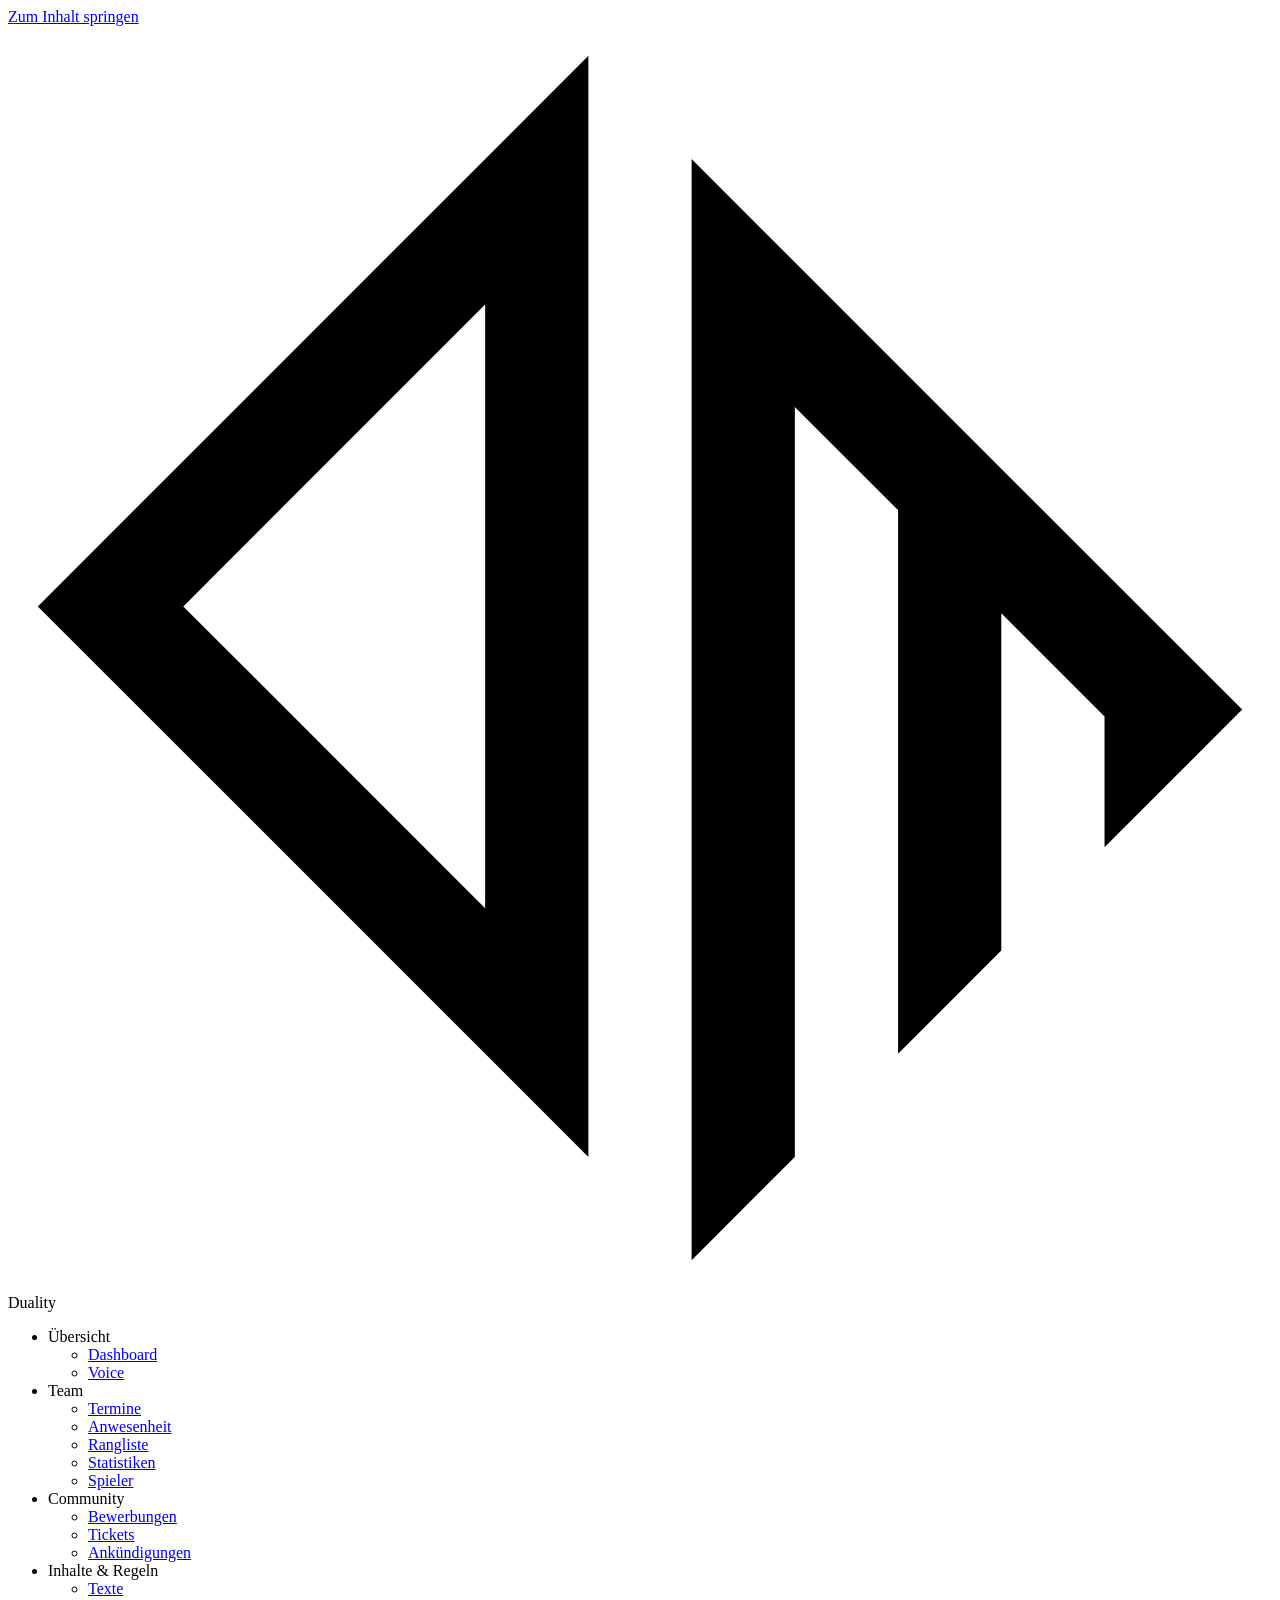
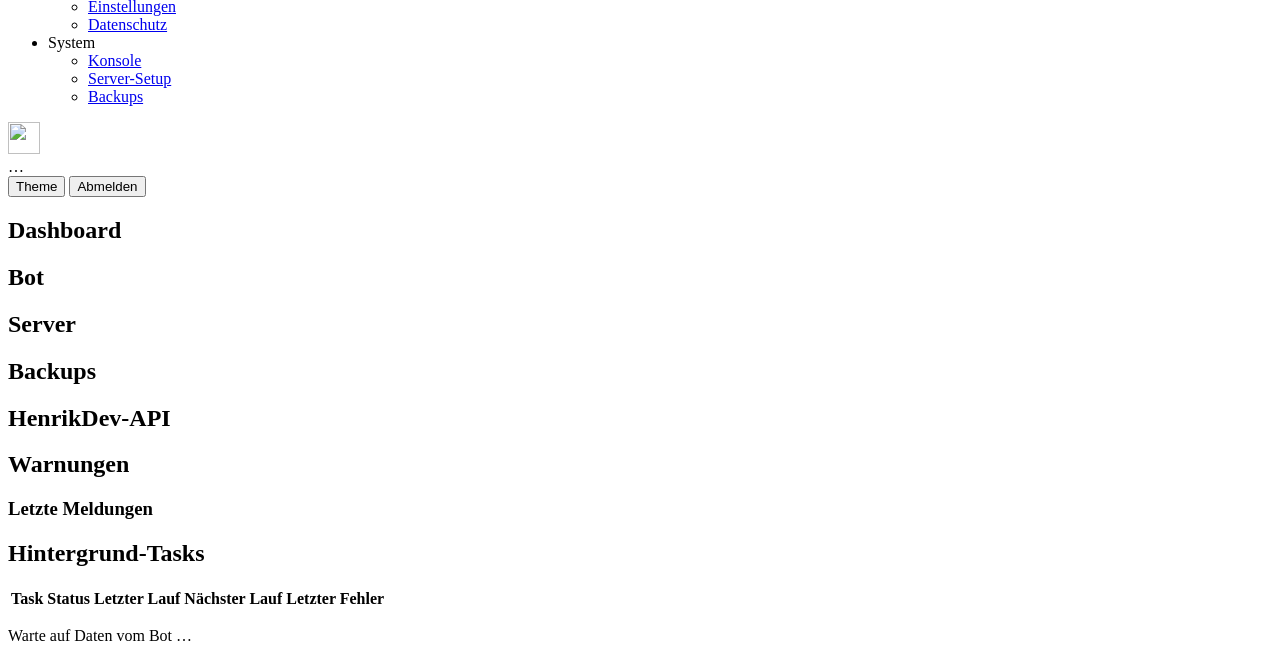
==== commit 6f4919e0: "Panel: Spieler-Statistiken über HenrikDev mit Bewerber-Abfrage" ====
--- a/panel_static/index.html
+++ b/panel_static/index.html
@@ -30,6 +30,7 @@
               <li><a href="#termine" data-page="termine" data-level="1">Termine</a></li>
               <li><a href="#anwesenheit" data-page="anwesenheit" data-level="1">Anwesenheit</a></li>
               <li><a href="#rangliste" data-page="rangliste" data-level="1">Rangliste</a></li>
+              <li><a href="#statistiken" data-page="statistiken" data-level="1">Statistiken</a></li>
               <li><a href="#spieler" data-page="spieler" data-level="1">Spieler</a></li>
             </ul>
           </li>
@@ -209,6 +210,81 @@
             <tbody id="ranking-list"></tbody>
           </table>
         </div>
+      </section>
+
+      <section id="page-statistiken" class="page" aria-labelledby="title-statistiken" hidden>
+        <h1 id="title-statistiken">Statistiken</h1>
+        <p class="muted" id="stats-rules"></p>
+        <div class="toolbar">
+          <label><input class="checkbox checkbox-sm" type="checkbox" id="stats-players-only" checked> Nur Spieler</label>
+          <span class="muted" id="stats-summary" role="status"></span>
+        </div>
+        <div class="card table-wrap">
+          <table class="table">
+            <thead>
+              <tr>
+                <th scope="col" aria-sort="ascending"><button type="button" class="sort" data-sort="name">Spieler</button></th>
+                <th scope="col"><button type="button" class="sort" data-sort="matches">Matches</button></th>
+                <th scope="col"><button type="button" class="sort" data-sort="kd">K/D</button></th>
+                <th scope="col"><button type="button" class="sort" data-sort="hs_percent">HS %</button></th>
+                <th scope="col"><button type="button" class="sort" data-sort="acs">ACS</button></th>
+                <th scope="col"><button type="button" class="sort" data-sort="adr">ADR</button></th>
+                <th scope="col"><button type="button" class="sort" data-sort="win_rate">Win-Rate</button></th>
+                <th scope="col">Top-Agent</th>
+                <th scope="col"><span class="visually-hidden">Aktion</span></th>
+              </tr>
+            </thead>
+            <tbody id="stats-list"></tbody>
+          </table>
+        </div>
+
+        <form class="card spaced form-grid" id="stats-lookup-form">
+          <h2>Bewerber prüfen</h2>
+          <p class="muted small">Wertet die letzten Matches einer beliebigen Riot-ID aus, z. B. aus einer Bewerbung. Es wird nichts gespeichert.</p>
+          <label for="stats-lookup-input">Riot-ID</label>
+          <div class="command-line">
+            <input class="input" id="stats-lookup-input" required maxlength="40" placeholder="Name#Tag" autocomplete="off" spellcheck="false">
+            <button type="submit" class="btn btn-primary">Auswerten</button>
+          </div>
+          <p class="small" id="stats-lookup-message" role="status"></p>
+        </form>
+
+        <article class="card spaced" id="stats-detail" hidden aria-labelledby="stats-detail-title">
+          <h2 id="stats-detail-title"></h2>
+          <div class="toolbar">
+            <span class="muted small" id="stats-detail-meta"></span>
+            <button type="button" class="btn btn-sm" id="stats-refresh" data-level="2" hidden>Jetzt aktualisieren</button>
+            <span class="small" id="stats-refresh-message" role="status"></span>
+          </div>
+          <div class="stat-tiles" id="stats-tiles"></div>
+          <div class="stats-columns">
+            <div>
+              <h3 class="small muted">Agents</h3>
+              <div class="table-wrap">
+                <table class="table">
+                  <thead><tr><th scope="col">Agent</th><th scope="col">Spiele</th><th scope="col">Win-Rate</th><th scope="col">K/D</th></tr></thead>
+                  <tbody id="stats-agents"></tbody>
+                </table>
+              </div>
+            </div>
+            <div>
+              <h3 class="small muted">Maps</h3>
+              <div class="table-wrap">
+                <table class="table">
+                  <thead><tr><th scope="col">Map</th><th scope="col">Spiele</th><th scope="col">Win-Rate</th></tr></thead>
+                  <tbody id="stats-maps"></tbody>
+                </table>
+              </div>
+            </div>
+          </div>
+          <h3 class="small muted spaced">Letzte Matches</h3>
+          <div class="table-wrap">
+            <table class="table">
+              <thead><tr><th scope="col">Datum</th><th scope="col">Map</th><th scope="col">Agent</th><th scope="col">K / D / A</th><th scope="col">HS %</th><th scope="col">ACS</th><th scope="col">Ergebnis</th></tr></thead>
+              <tbody id="stats-matches"></tbody>
+            </table>
+          </div>
+        </article>
       </section>
 
       <section id="page-bewerbungen" class="page" aria-labelledby="title-bewerbungen" hidden>
@@ -405,7 +481,7 @@
           </div>
           <form class="form-grid spaced" id="privacy-delete-form">
             <h3>Daten löschen</h3>
-            <p class="muted small">Gelöscht werden Profil, Rangverlauf, Teamname, Terminantworten und Bewerbungen samt Nachricht im Staff-Kanal.
+            <p class="muted small">Gelöscht werden Profil, Rangverlauf, Match-Statistiken, Teamname, Terminantworten und Bewerbungen samt Nachricht im Staff-Kanal.
               Tickets und Staff-Stimmen bleiben als Nachweis; bei Änderungen im Panel wird nur der Name entfernt. Discord-Rollen und Nachrichten bleiben.
               In Datenbank-Backups stehen die Daten noch, bis diese nach ihrer Aufbewahrungsfrist (Standard 14 Tage) gelöscht werden.</p>
             <label for="privacy-reason">Grund / Anfrage vom (Pflicht)</label>
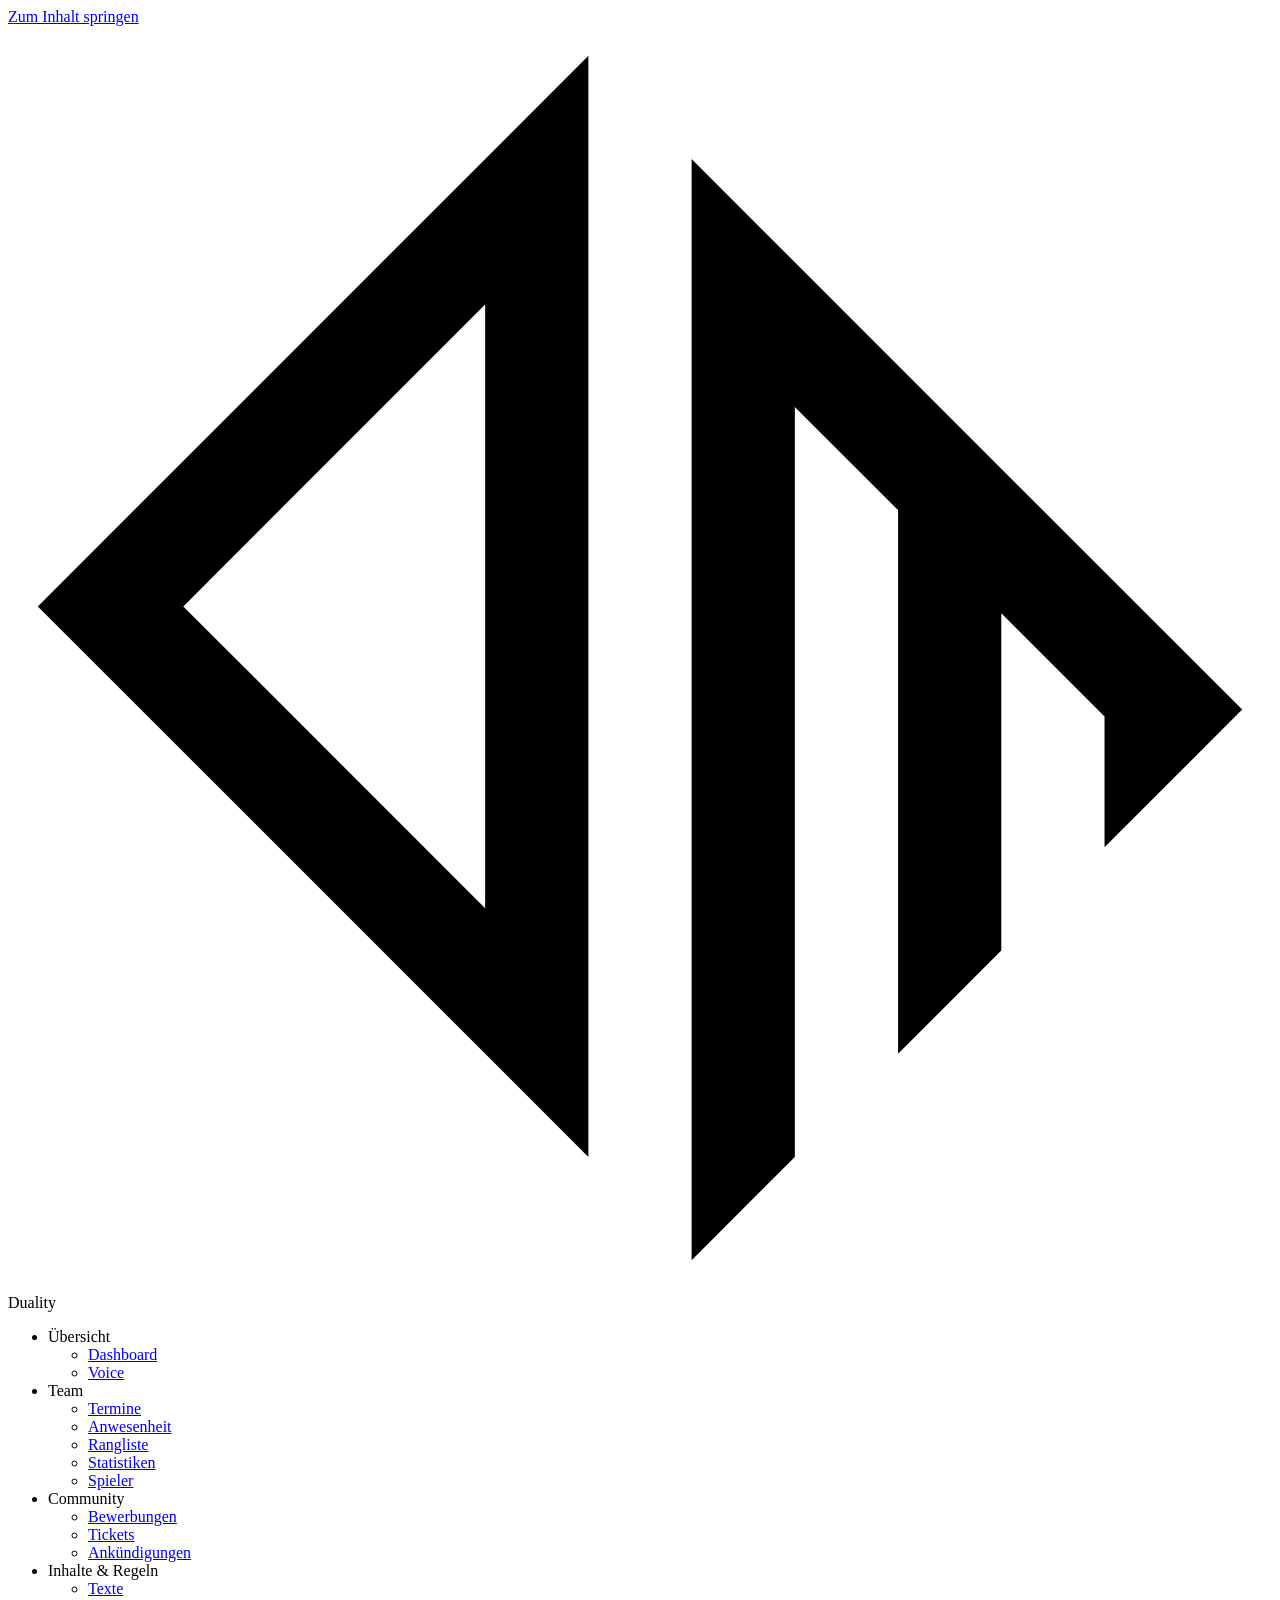
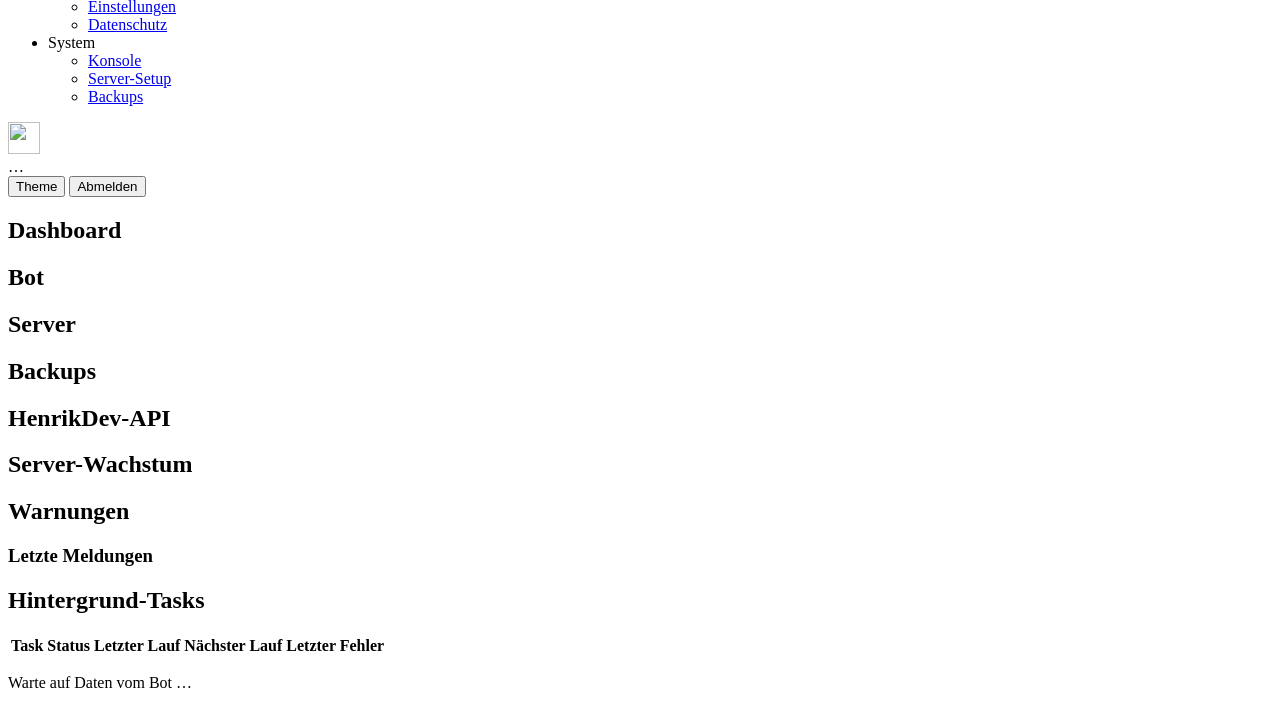
==== commit e17879ce: "Panel: Server-Wachstum auf dem Dashboard" ====
--- a/panel_static/index.html
+++ b/panel_static/index.html
@@ -96,6 +96,12 @@
             <dl class="stat-list" id="dash-api"></dl>
           </article>
         </div>
+        <article class="card spaced" aria-labelledby="card-growth">
+          <h2 id="card-growth">Server-Wachstum</h2>
+          <div class="stat-tiles" id="growth-tiles"></div>
+          <div class="growth-chart" id="growth-chart"></div>
+          <p class="muted small" id="growth-note"></p>
+        </article>
         <article class="card spaced" aria-labelledby="card-alerts">
           <h2 id="card-alerts">Warnungen</h2>
           <p class="muted small" id="dash-alert-channel"></p>
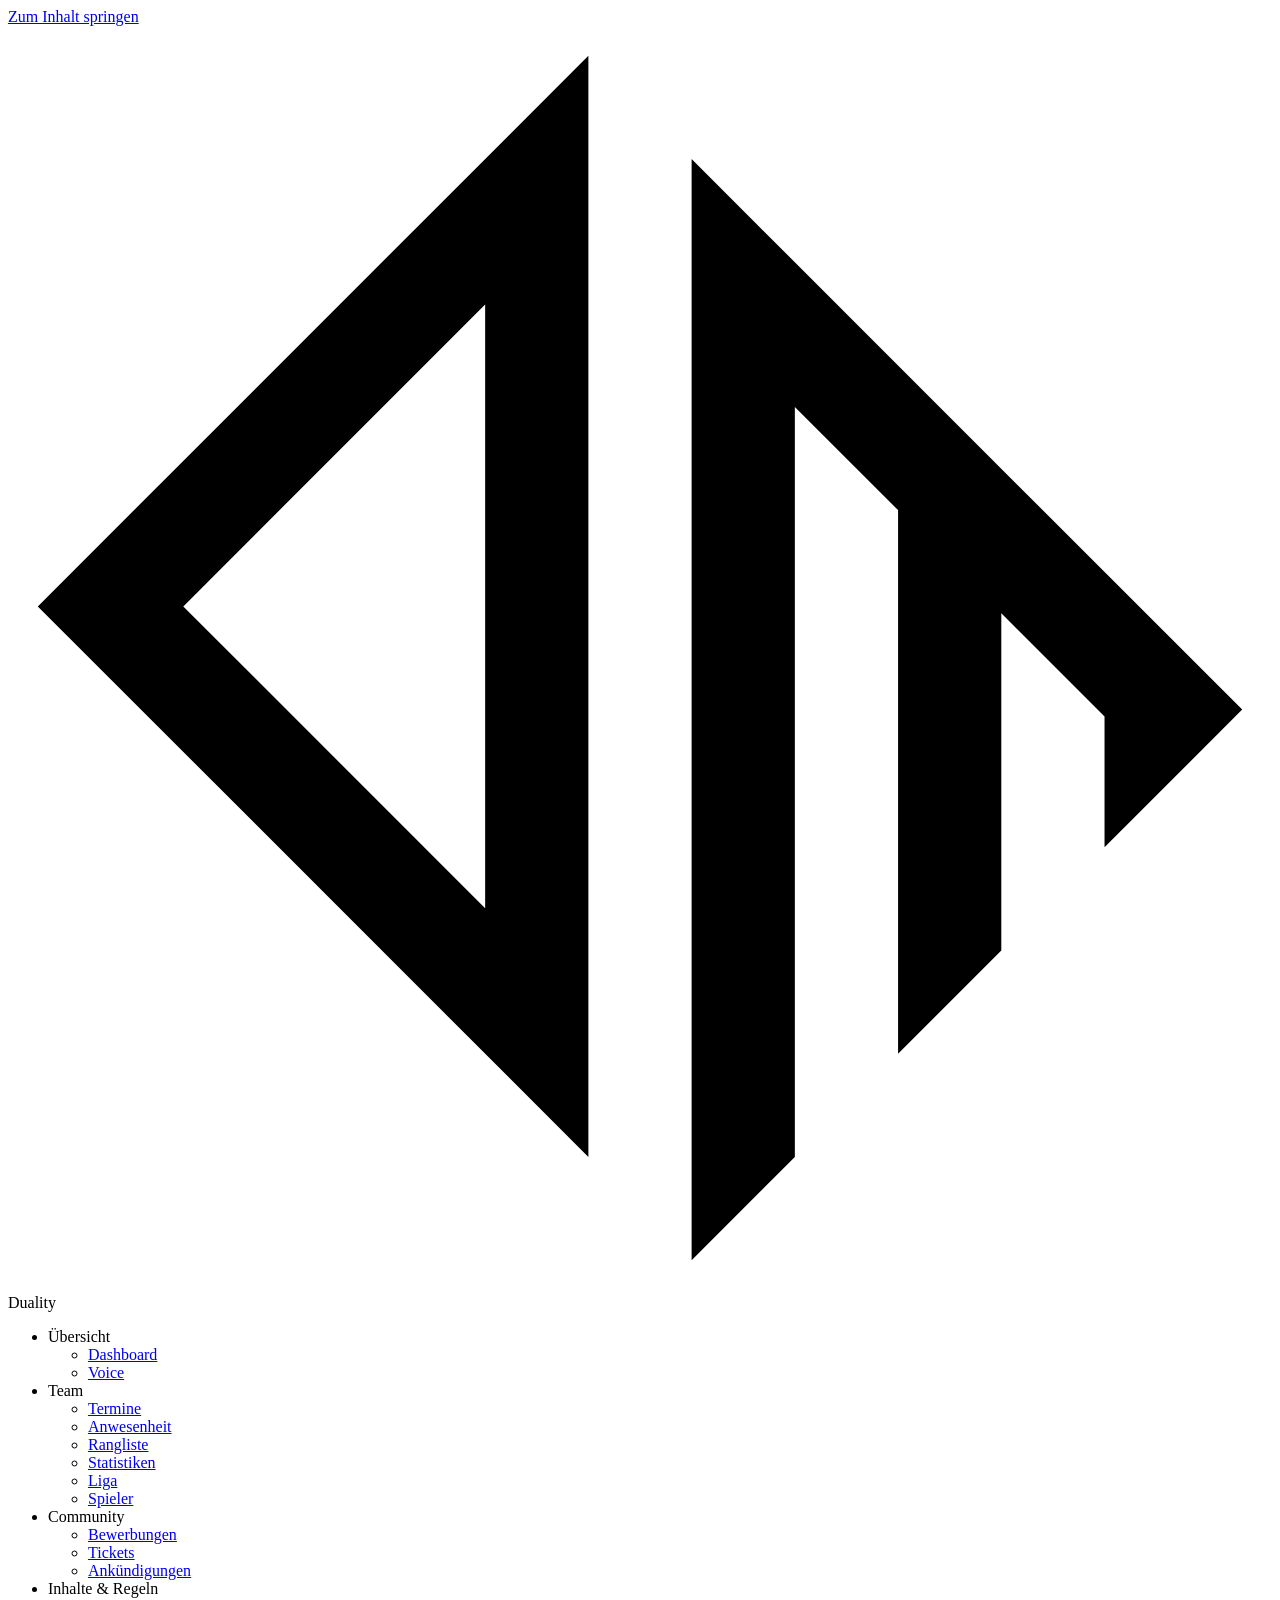
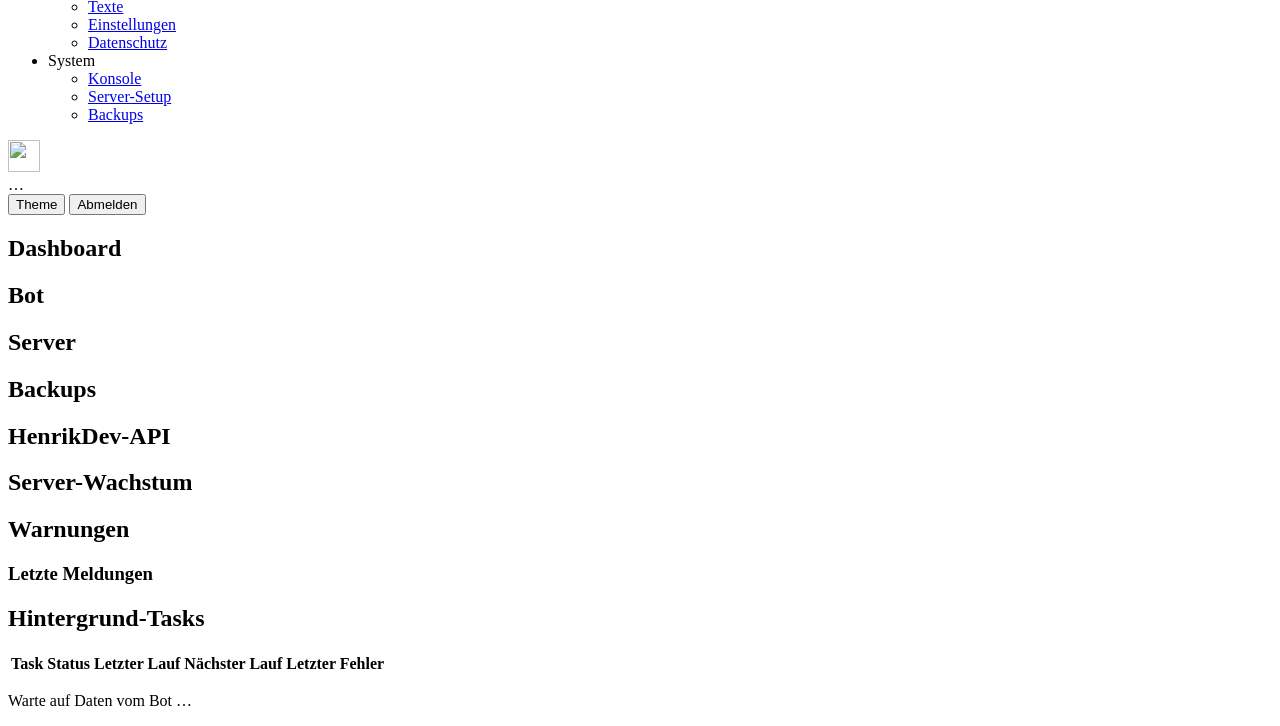
==== commit da9fe8cd: "Liga-Stats: OPLeague-Matches im Panel auswählen, Stats per geheimem Link in #liga-stats" ====
--- a/panel_static/index.html
+++ b/panel_static/index.html
@@ -31,6 +31,7 @@
               <li><a href="#anwesenheit" data-page="anwesenheit" data-level="1">Anwesenheit</a></li>
               <li><a href="#rangliste" data-page="rangliste" data-level="1">Rangliste</a></li>
               <li><a href="#statistiken" data-page="statistiken" data-level="1">Statistiken</a></li>
+              <li><a href="#liga" data-page="liga" data-level="1">Liga</a></li>
               <li><a href="#spieler" data-page="spieler" data-level="1">Spieler</a></li>
             </ul>
           </li>
@@ -291,6 +292,59 @@
             </table>
           </div>
         </article>
+      </section>
+
+      <section id="page-liga" class="page" aria-labelledby="title-liga" hidden>
+        <h1 id="title-liga">Liga</h1>
+        <p class="muted" id="league-rules"></p>
+        <div class="card">
+          <h2>Link fürs Team</h2>
+          <p class="small muted">Wer diesen Link hat, sieht die Liga-Stats ohne Anmeldung. Der Bot pinnt ihn in <span id="league-channel"></span> an und hängt ihn an jedes gepostete Match. Erneuern macht alle alten Links ungültig.</p>
+          <div class="command-line">
+            <input class="input" id="league-url" readonly aria-label="Link zu den Liga-Stats">
+            <button type="button" class="btn" id="league-copy">Kopieren</button>
+            <a class="btn" id="league-open" target="_blank" rel="noopener noreferrer">Öffnen</a>
+            <button type="button" class="btn btn-outline btn-error" id="league-renew" data-level="2">Erneuern</button>
+          </div>
+          <p class="small" id="league-link-message" role="status"></p>
+        </div>
+
+        <div class="card spaced">
+          <h2>Matches hinzufügen</h2>
+          <p class="small muted">Die Suche geht die letzten 10 Custom Games jedes Spielers mit verknüpfter Riot-ID durch und zeigt Spiele mit mindestens zwei eigenen Spielern. Ältere Matches gehen über den tracker.gg-Link oder die Match-ID.</p>
+          <div class="toolbar">
+            <button type="button" class="btn btn-primary" id="league-search">Custom Games suchen</button>
+            <button type="button" class="btn" id="league-manual">Per Link hinzufügen</button>
+            <span class="small" id="league-search-message" role="status"></span>
+          </div>
+          <div class="table-wrap" id="league-candidates-wrap" hidden>
+            <table class="table">
+              <thead><tr><th scope="col">Datum</th><th scope="col">Map</th><th scope="col">Stand</th><th scope="col">Eigene Spieler</th><th scope="col"><span class="visually-hidden">Aktion</span></th></tr></thead>
+              <tbody id="league-candidates"></tbody>
+            </table>
+          </div>
+        </div>
+
+        <div class="toolbar spaced">
+          <span class="muted" id="league-summary" role="status"></span>
+          <span class="small" id="league-message" role="status"></span>
+        </div>
+        <div class="card table-wrap">
+          <table class="table">
+            <thead>
+              <tr>
+                <th scope="col">Datum</th>
+                <th scope="col">Gegner</th>
+                <th scope="col">Bezeichnung</th>
+                <th scope="col">Map</th>
+                <th scope="col">Ergebnis</th>
+                <th scope="col">Discord</th>
+                <th scope="col"><span class="visually-hidden">Aktionen</span></th>
+              </tr>
+            </thead>
+            <tbody id="league-list"></tbody>
+          </table>
+        </div>
       </section>
 
       <section id="page-bewerbungen" class="page" aria-labelledby="title-bewerbungen" hidden>
@@ -576,6 +630,31 @@
     </form>
   </dialog>
 
+  <dialog class="modal" id="league-dialog" aria-labelledby="league-dialog-title">
+    <form id="league-form" class="modal-box form-grid">
+      <h2 id="league-dialog-title">Liga-Match hinzufügen</h2>
+      <p class="small muted" id="league-dialog-info"></p>
+      <label for="league-match" id="league-match-label">tracker.gg-Match-Link oder Match-ID</label>
+      <input class="input" id="league-match" maxlength="300" autocomplete="off" spellcheck="false" placeholder="https://tracker.gg/valorant/match/…">
+      <label for="league-opponent">Gegner</label>
+      <input class="input" id="league-opponent" required maxlength="60" placeholder="z. B. Uni Heidelberg">
+      <label for="league-label">Bezeichnung (optional)</label>
+      <input class="input" id="league-label" maxlength="60" placeholder="z. B. Spieltag 3">
+      <label for="league-team" id="league-team-label">Eigenes Team</label>
+      <select class="select" id="league-team">
+        <option value="">Automatisch (verknüpfte Riot-IDs)</option>
+        <option value="Red">Rot</option>
+        <option value="Blue">Blau</option>
+      </select>
+      <label id="league-post-row"><input class="checkbox checkbox-sm" type="checkbox" id="league-post" checked> Ergebnis und Link in #liga-stats posten</label>
+      <p class="form-error" id="league-error" role="alert"></p>
+      <div class="modal-action">
+        <button class="btn" type="button" id="league-cancel-dialog">Abbrechen</button>
+        <button type="submit" class="btn btn-primary" id="league-save">Hinzufügen</button>
+      </div>
+    </form>
+  </dialog>
+
   <dialog class="modal" id="confirm-dialog" aria-labelledby="confirm-title">
     <form class="modal-box" method="dialog">
       <h2 id="confirm-title">Wirklich ausführen?</h2>
